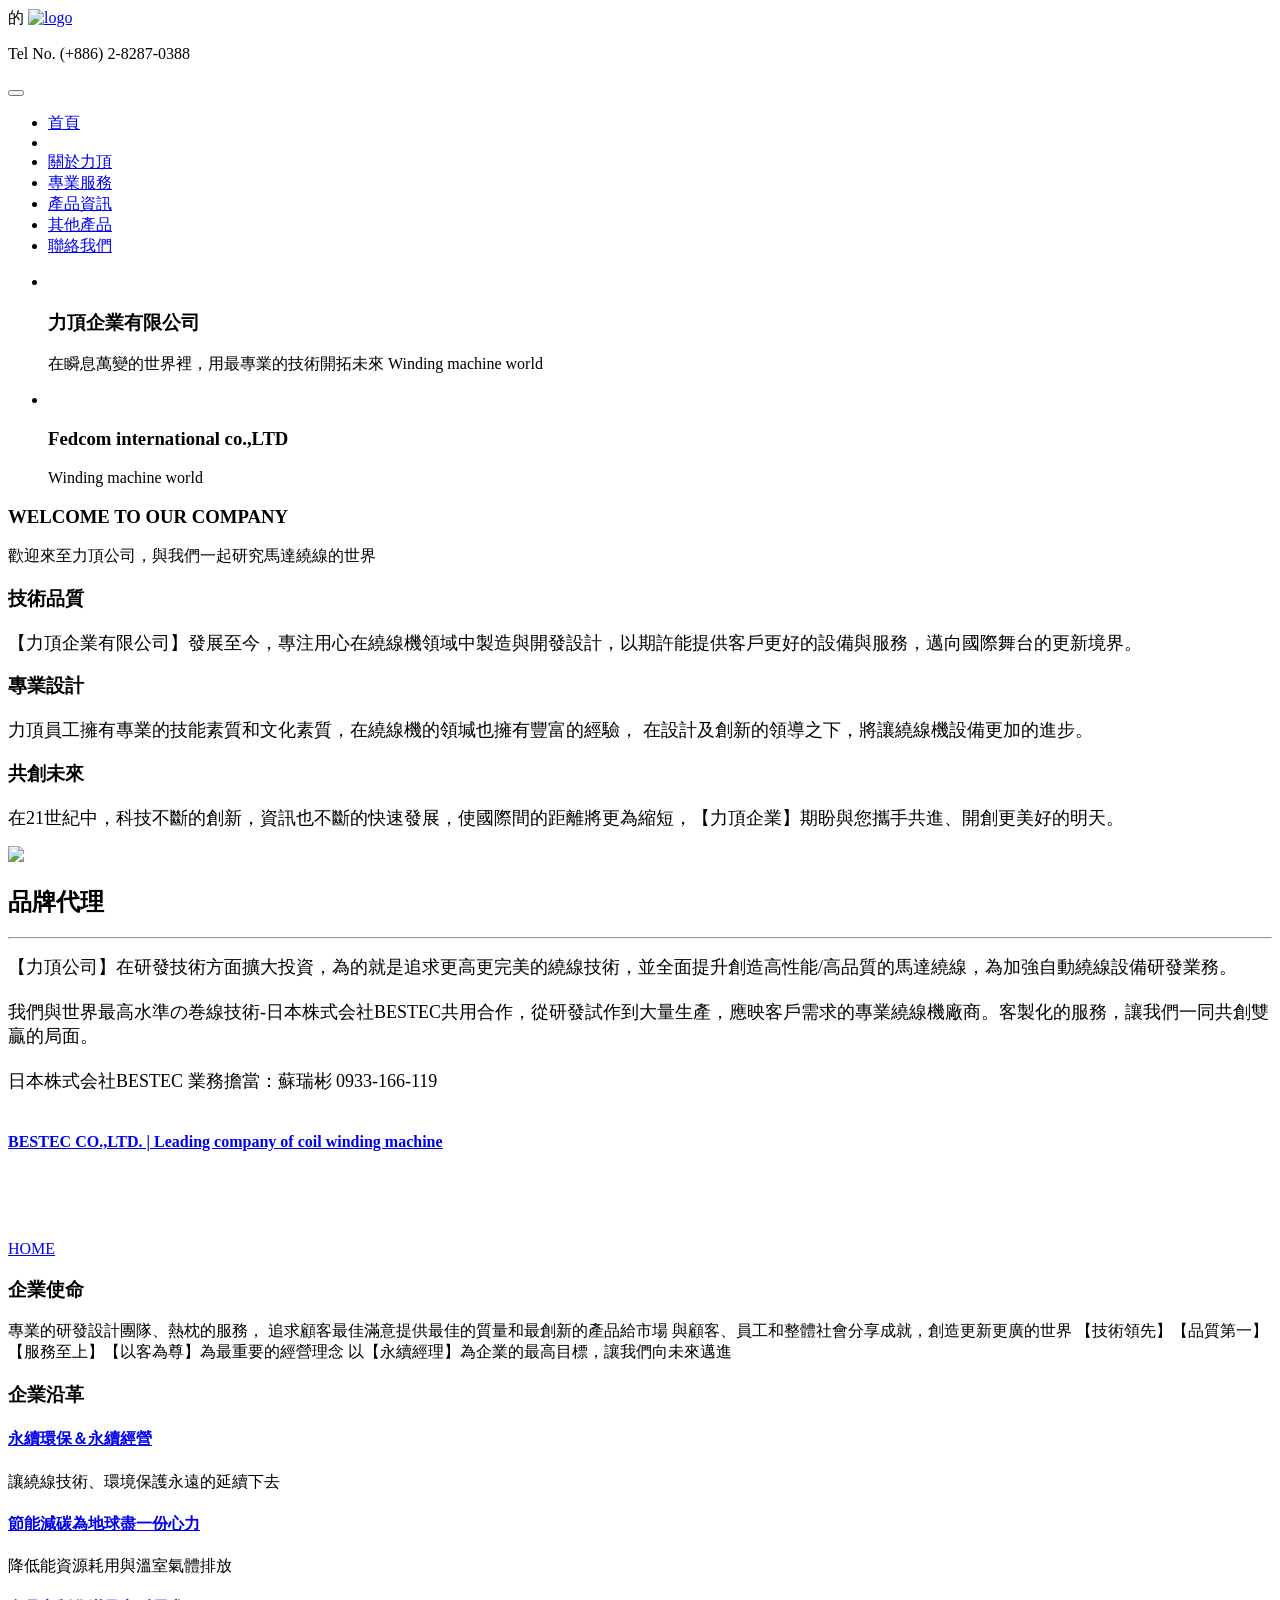
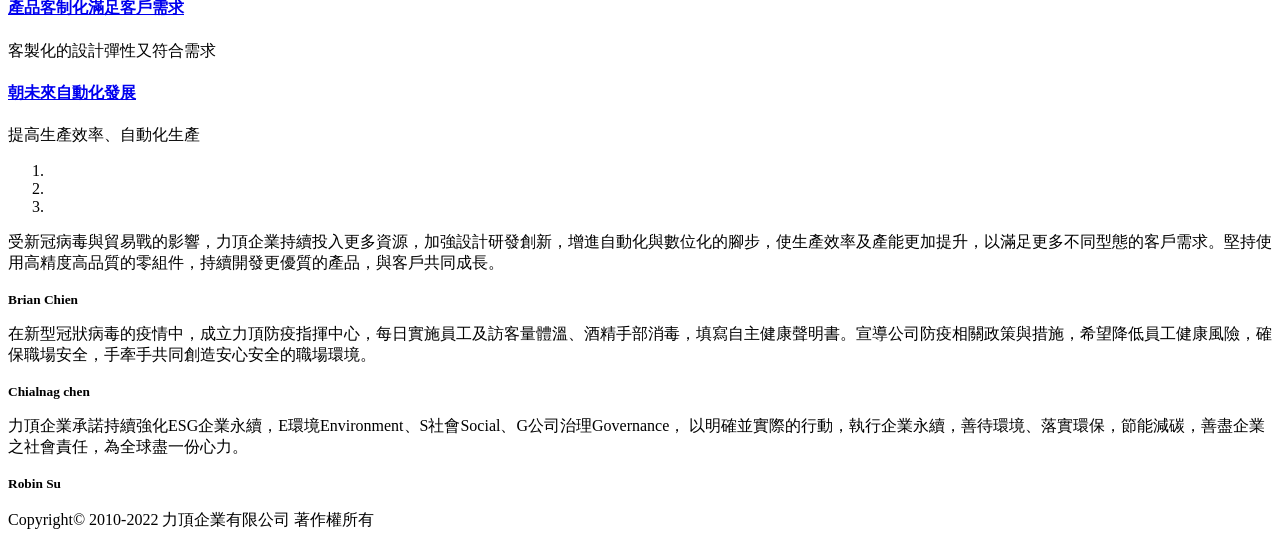
==== index.html @ 37a955df "Add files via upload" ====
<!DOCTYPE html>
<html lang="en">
<head>
<meta charset="utf-8">
<title>力頂企業有限公司</title>
<meta name="viewport" content="width=device-width, initial-scale=1.0" />
<meta name="description" content="" />
<meta name="author" content="http://webthemez.com" />
<!-- css -->
<link href="css/bootstrap.min.css" rel="stylesheet" />
<link href="css/fancybox/jquery.fancybox.css" rel="stylesheet">
<link href="css/jcarousel.css" rel="stylesheet" />
<link href="css/flexslider.css" rel="stylesheet" />
<link href="js/owl-carousel/owl.carousel.css" rel="stylesheet">
<link rel="stylesheet" href="et-line-font/style.css" />
<!--[if lte IE 7]><script src="lte-ie7.js"></script><![endif]-->
<link href="css/style.css" rel="stylesheet" />
 
<!-- HTML5 shim, for IE6-8 support of HTML5 elements -->
<!--[if lt IE 9]>
      <script src="http://html5shim.googlecode.com/svn/trunk/html5.js"></script>
    <![endif]-->

</head>
<body>
<div id="wrapper" class="home-page">
<div class="topbar">
  <div class="container">
    <div class="row">
      <div class="col-md-12">的
         <a class="navbar-brand pull-left" href="index.html"><img src="img/logo.png" alt="logo"/></a>
        <p class="pull-right"><i class="fa fa-phone"></i> Tel No. (+886) 2-8287-0388</p>
      </div>
    </div>
  </div>
</div>
	<!-- start header -->
	<header>
        <div class="navbar navbar-default navbar-static-top">
            <div class="container">
                <div class="navbar-header">
                    <button type="button" class="navbar-toggle" data-toggle="collapse" data-target=".navbar-collapse">
                        <span class="icon-bar"></span>
                        <span class="icon-bar"></span>
                        <span class="icon-bar"></span>
                    </button>
                  
                </div>
                <div class="navbar-collapse collapse ">
                    <ul class="nav navbar-nav">
                        <li class="active"><a href="index.html">首頁</a></li> 
						 <li class="dropdown">
						<li><a href="about.html">關於力頂</a></li>
						<li><a href="services.html">專業服務</a></li>
                        <li><a href="machine.html">產品資訊</a></li>
                        <li><a href="other.html">其他產品</a></li>
                        <li><a href="contact.html">聯絡我們</a></li>
						
                    </ul>
                </div>
            </div>
        </div>
	</header>
	<!-- end header -->
	<section id="banner">
	 
	<!-- Slider -->
        <div id="main-slider" class="flexslider">
            <ul class="slides">
              <li>
                <img src="img/slides/2.jpg" alt="" />
                <div class="flex-caption">
                    <h3><f>力頂企業有限公司</f></h3> 
					<p>在瞬息萬變的世界裡，用最專業的技術開拓未來  Winding machine world </p>
					 
                </div>
              </li>
              <li>
                <img src="img/slides/4.jpg" alt="" />
                <div class="flex-caption">
                    <h3>Fedcom international co.,LTD</h3> 
					<p>Winding machine world</p>
					 
                </div>
              </li>
            </ul>
        </div>
	<!-- end slider -->
 
	</section> 
	<section id="call-to-action-2">
		<div class="container">
			<div class="row">
				<div class="col-md-12 aligncenter">
					<h3>WELCOME TO OUR COMPANY</h3>
					<p>歡迎來至力頂公司，與我們一起研究馬達繞線的世界</p>
					
				</div> 
			</div>
		</div>
	</section>
	
	
	
	<section id="content">
	
	
	<div class="container">
	    	<div class="row"> </div>
			<div class="row">
		<div class="skill-home"> <div class="skill-home-solid clearfix"> 
		<div class="col-md-4 text-center"> 
		<div class="box-content"> 
		<span class="icons c1"><i class="icon-layers"></i></span> <div class="box-area">
		  <h3>技術品質</h3>
		  <p><font size="4">【力頂企業有限公司】發展至今，專注用心在繞線機領域中製造與開發設計，以期許能提供客戶更好的設備與服務，邁向國際舞台的更新境界。</font></p>
		</div></div>
		</div>
		<div class="col-md-4 text-center"> 
		<div class="box-content focus"> 
		<span class="icons c2"><i class="icon-gears"></i></span> <div class="box-area">
		  <h3>專業設計</h3>
		  <p><font size="4">力頂員工擁有專業的技能素質和文化素質，在繞線機的領堿也擁有豐富的經驗， 在設計及創新的領導之下，將讓繞線機設備更加的進步。</font></p>
		</div></div>
		</div>
		<div class="col-md-4 text-center">  
		<div class="box-content">
		<span class="icons c3"><i class="icon-shield"></i></span> <div class="box-area">
		  <h3>共創未來</h3>
		  <p><p><font size="4">在21世紀中，科技不斷的創新，資訊也不斷的快速發展，使國際間的距離將更為縮短，【力頂企業】期盼與您攜手共進、開創更美好的明天。</font></p>
		</div>
		</div> </div>
		</div></div>
		</div> 
	 

	</div>
	</section>
	<section class="section-padding gray-bg">
      <div class="container">
        <div class="row">
          <div class="col-lg-6 col-sm-6 text-center wow fadeInLeft animated" data-wow-animation-name="fadeInLeft">
			  <a href="http://bestec-web.co.jp/zh/product/product_coil/"><img src="img/server.png" border="0"></a>
          </div>
          <div class="col-lg-6 col-sm-6 wow fadeInRight animated" data-wow-animation-name="fadeInRight">
            <h2>品牌代理</h2>
            <hr>
            <p><font size="4"> 【力頂公司】在研發技術方面擴大投資，為的就是追求更高更完美的繞線技術，並全面提升創造高性能/高品質的馬達繞線，為加強自動繞線設備研發業務。
				<br><br>
				我們與世界最高水準の巻線技術-日本株式会社BESTEC共用合作，從研發試作到大量生產，應映客戶需求的專業繞線機廠商。客製化的服務，讓我們一同共創雙贏的局面。<br>
				<br>日本株式会社BESTEC  業務擔當：蘇瑞彬  0933-166-119</br></font>
			
			<br><h4><u><a href="http://bestec-web.co.jp/zh" class="link-primary">BESTEC CO.,LTD. | Leading company of coil winding machine</a></u></h4></br></p>
            <p>&nbsp;</p>
            <a href="index.html" class="lineBtn">
              HOME
            </a>
          </div>
        </div>
      </div>
    </section>
	
		<section class="about home-about">
				<div class="container">
						
						<div class="row">
							<div class="col-md-4">
								<!-- Heading and para -->
								<div class="block-heading-two">
								  <h3>企業使命</h3>
								</div>
								<p>專業的研發設計團隊、熱枕的服務， 追求顧客最佳滿意提供最佳的質量和最創新的產品給市場 與顧客、員工和整體社會分享成就，創造更新更廣的世界 【技術領先】【品質第一】【服務至上】【以客為尊】為最重要的經營理念 以【永續經理】為企業的最高目標，讓我們向未來邁進</p>
							</div>
							<div class="col-md-4">
								<div class="block-heading-two">
								  <h3><span>企業沿革</span></h3>
								</div>		
								<!-- Accordion starts -->
								<div class="panel-group" id="accordion-alt3">
								 <!-- Panel. Use "panel-XXX" class for different colors. Replace "XXX" with color. -->
								  <div class="panel">	
									<!-- Panel heading -->
									 <div class="panel-heading">
									   <h4 class="panel-title"> <a data-toggle="collapse" data-parent="#accordion-alt3" href="#collapseOne-alt3"> <em class="fa fa-angle-right"></em> 永續環保＆永續經營</a> </h4>
									 </div>
									 <div id="collapseOne-alt3" class="panel-collapse collapse">
										<!-- Panel body -->
										<div class="panel-body">讓繞線技術、環境保護永遠的延續下去</div>
									 </div>
								  </div>
								  <div class="panel">
									 <div class="panel-heading">
									   <h4 class="panel-title"> <a data-toggle="collapse" data-parent="#accordion-alt3" href="#collapseTwo-alt3"> <em class="fa fa-angle-right"></em> 節能減碳為地球盡一份心力</a> </h4>
									 </div>
									 <div id="collapseTwo-alt3" class="panel-collapse collapse">
										<div class="panel-body"> 降低能資源耗用與溫室氣體排放</div>
									 </div>
								  </div>
								  <div class="panel">
									 <div class="panel-heading">
									   <h4 class="panel-title"> <a data-toggle="collapse" data-parent="#accordion-alt3" href="#collapseThree-alt3"> <em class="fa fa-angle-right"></em> 產品客制化滿足客戶需求</a> </h4>
									 </div>
									 <div id="collapseThree-alt3" class="panel-collapse collapse">
										<div class="panel-body">
										  客製化的設計彈性又符合需求
										</div>
									 </div>
								  </div>
								  <div class="panel">
									 <div class="panel-heading">
									   <h4 class="panel-title"> <a data-toggle="collapse" data-parent="#accordion-alt3" href="#collapseFour-alt3"> <em class="fa fa-angle-right"></em> 朝未來自動化發展</a> </h4>
									 </div>
									 <div id="collapseFour-alt3" class="panel-collapse collapse">
										<div class="panel-body">提高生產效率、自動化生產</div>
									 </div>
								  </div>
								</div>
								<!-- Accordion ends -->
								
							</div>
							
							<div class="col-md-4">
								<div class="info-box">
								  <div class="carousel slide" data-ride="carousel" id="quote-carousel">
      
<!-- Bottom Carousel Indicators -->
<ol class="carousel-indicators">
  <li data-target="#quote-carousel" data-slide-to="0" class="active"></li>
  <li data-target="#quote-carousel" data-slide-to="1"></li>
  <li data-target="#quote-carousel" data-slide-to="2"></li>
</ol>
        
<!-- Carousel Slides / Quotes -->
<div class="carousel-inner">

<!-- Quote 1 -->
<div class="item active">
  <div class="row">
    <div class="col-sm-12">
      <p>受新冠病毒與貿易戰的影響，力頂企業持續投入更多資源，加強設計研發創新，增進自動化與數位化的腳步，使生產效率及產能更加提升，以滿足更多不同型態的客戶需求。堅持使用高精度高品質的零組件，持續開發更優質的產品，與客戶共同成長。</p>
      <small><strong>Brian Chien</strong></small>
    </div>
  </div>
</div>

<!-- Quote 2 -->
<div class="item">
  <div class="row">
    <div class="col-sm-12">
      <p>在新型冠狀病毒的疫情中，成立力頂防疫指揮中心，每日實施員工及訪客量體溫、酒精手部消毒，填寫自主健康聲明書。宣導公司防疫相關政策與措施，希望降低員工健康風險，確保職場安全，手牽手共同創造安心安全的職場環境。</p>
      <small><strong>Chialnag chen </strong></small></div>
  </div>
</div>

<!-- Quote 3 -->
<div class="item">
  <div class="row">
    <div class="col-sm-12">
      <p>力頂企業承諾持續強化ESG企業永續，E環境Environment、S社會Social、G公司治理Governance，
以明確並實際的行動，執行企業永續，善待環境、落實環保，節能減碳，善盡企業之社會責任，為全球盡一份心力。
</p>
      <small><strong>Robin Su</strong></small>
    </div>
  </div>
</div>
  
</div>
        

      </div>    
								</div>
							</div>
							
						</div>
						
						 						
						 
						<br>
					 
					  </div>
						
					</section>
					
					
	<section class="section-padding">
		<div class="container"> 
			<div class="row">
<div class="col-md-6 col-sm-6">
			<div class="about-image"> </div>
				</div>Copyright© 2010-2022 力頂企業有限公司 著作權所有
			</div>
		</div>
	</section>	  
	


	
</div>
<a href="#" class="scrollup"><i class="fa fa-angle-up active"></i></a>
<!-- javascript
    ================================================== -->
<!-- Placed at the end of the document so the pages load faster -->
<script src="js/jquery.js"></script>
<script src="js/jquery.easing.1.3.js"></script>
<script src="js/bootstrap.min.js"></script>
<script src="js/jquery.fancybox.pack.js"></script>
<script src="js/jquery.fancybox-media.js"></script>  
<script src="js/jquery.flexslider.js"></script>
<script src="js/animate.js"></script>
<!-- Vendor Scripts -->
<script src="js/modernizr.custom.js"></script>
<script src="js/jquery.isotope.min.js"></script>
<script src="js/jquery.magnific-popup.min.js"></script>
<script src="js/animate.js"></script>
<script src="js/custom.js"></script>
<script src="js/owl-carousel/owl.carousel.js"></script>
<script>
$(document).ready(function() {
  //carousel options
  $('#quote-carousel').carousel({
    pause: true, interval: 10000,
  });
});
</script>
</body>
</html>
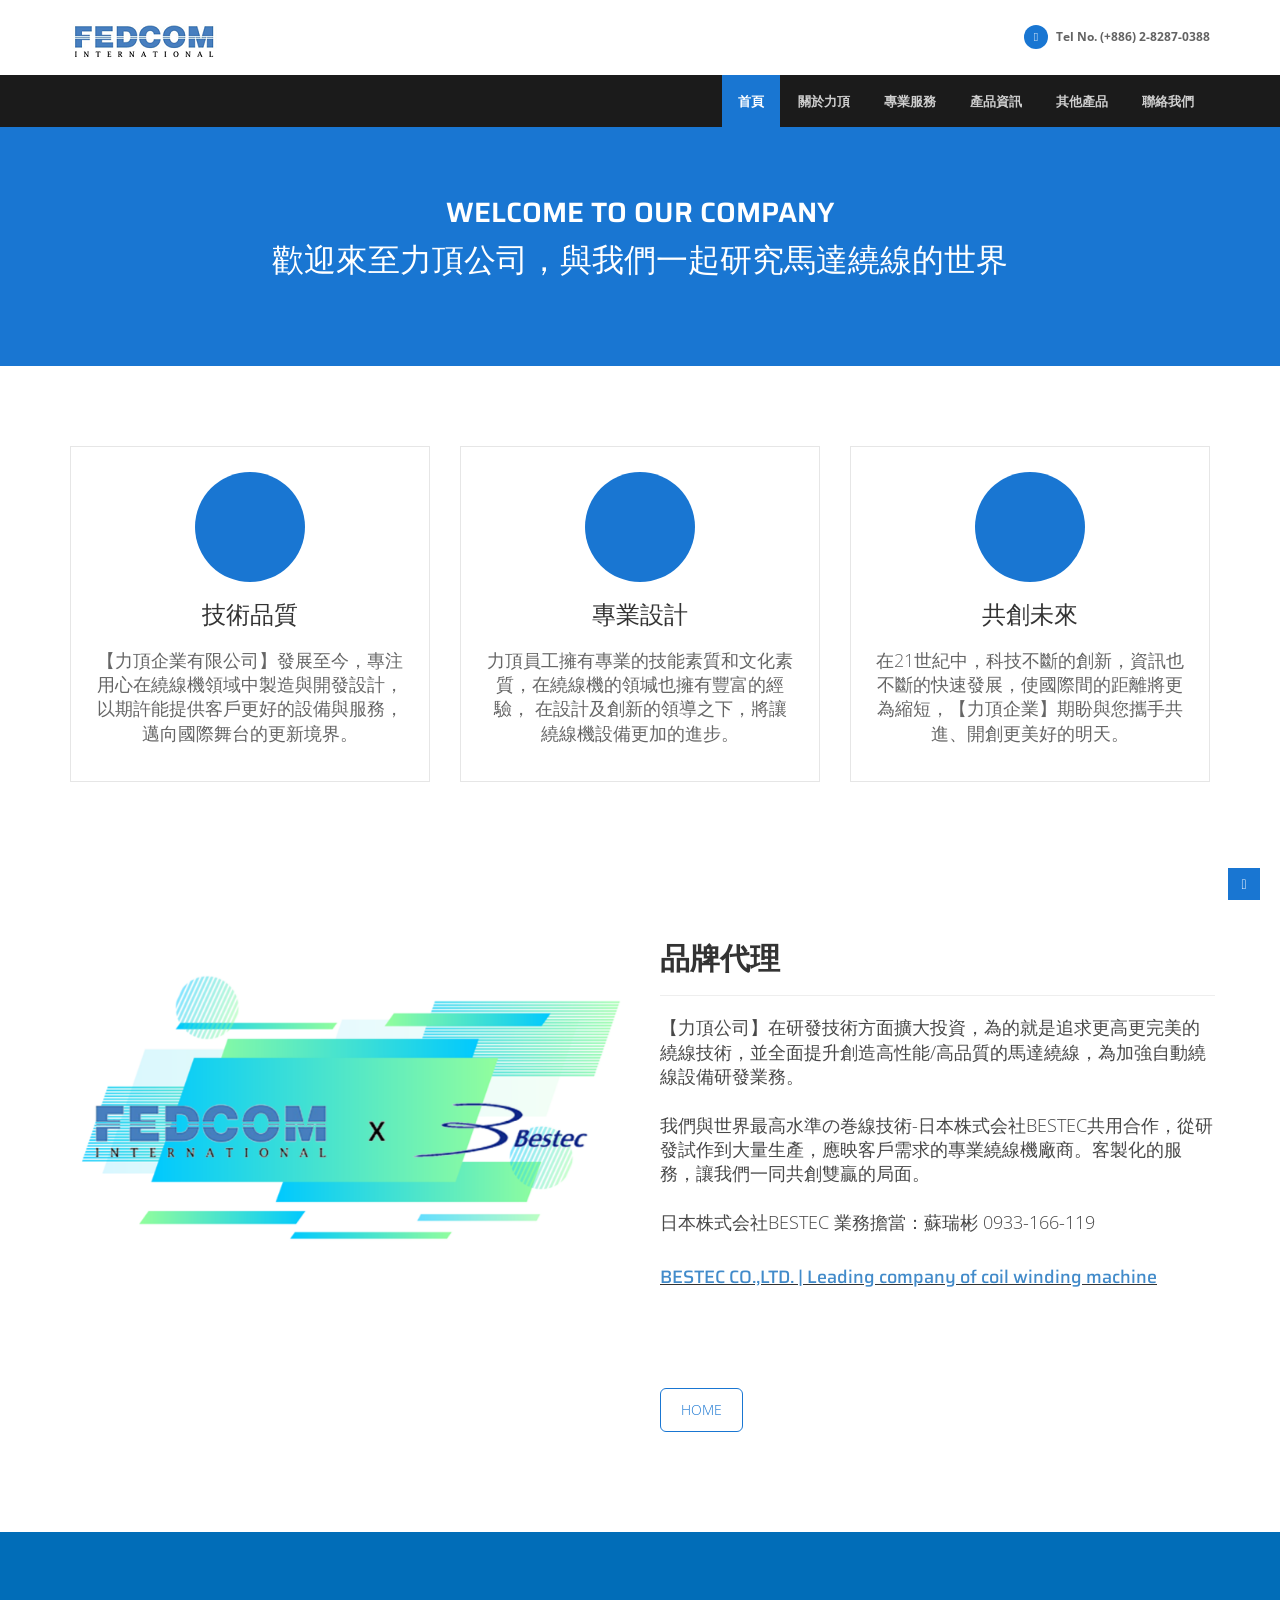
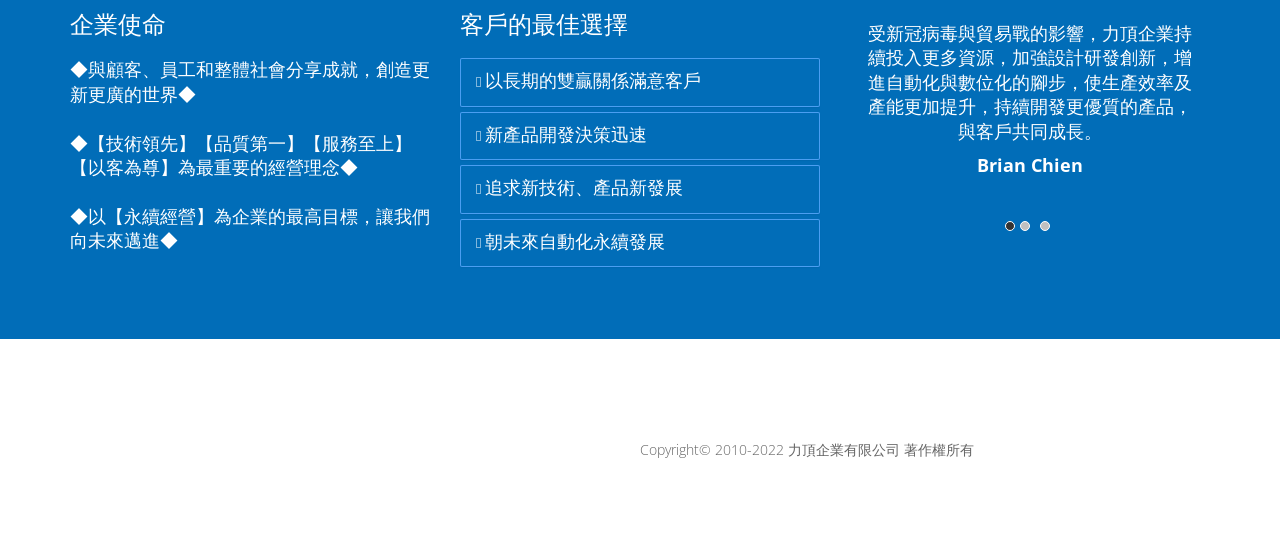
==== commit cf0840b5: "Add files via upload" ====
--- a/index.html
+++ b/index.html
@@ -71,15 +71,11 @@
                 <img src="img/slides/2.jpg" alt="" />
                 <div class="flex-caption">
                     <h3><f>力頂企業有限公司</f></h3> 
-					<p>在瞬息萬變的世界裡，用最專業的技術開拓未來  Winding machine world </p>
+					<p><font size="4">在瞬息萬變的世界裡，用最專業的技術開拓未來  Winding machine world</font> </p>
 					 
                 </div>
               </li>
-              <li>
-                <img src="img/slides/4.jpg" alt="" />
-                <div class="flex-caption">
-                    <h3>Fedcom international co.,LTD</h3> 
-					<p>Winding machine world</p>
+
 					 
                 </div>
               </li>
@@ -93,7 +89,7 @@
 			<div class="row">
 				<div class="col-md-12 aligncenter">
 					<h3>WELCOME TO OUR COMPANY</h3>
-					<p>歡迎來至力頂公司，與我們一起研究馬達繞線的世界</p>
+					<p><font size="6">歡迎來至力頂公司，與我們一起研究馬達繞線的世界</font ></p>
 					
 				</div> 
 			</div>
@@ -169,11 +165,14 @@
 								<div class="block-heading-two">
 								  <h3>企業使命</h3>
 								</div>
-								<p>專業的研發設計團隊、熱枕的服務， 追求顧客最佳滿意提供最佳的質量和最創新的產品給市場 與顧客、員工和整體社會分享成就，創造更新更廣的世界 【技術領先】【品質第一】【服務至上】【以客為尊】為最重要的經營理念 以【永續經理】為企業的最高目標，讓我們向未來邁進</p>
+								<p><font size="4">
+								◆與顧客、員工和整體社會分享成就，創造更新更廣的世界◆</BR> 
+								<BR>◆【技術領先】【品質第一】【服務至上】【以客為尊】為最重要的經營理念◆ </BR>
+								<BR>◆以【永續經營】為企業的最高目標，讓我們向未來邁進◆</BR></font> </p>
 							</div>
 							<div class="col-md-4">
 								<div class="block-heading-two">
-								  <h3><span>企業沿革</span></h3>
+								  <h3><span>客戶的最佳選擇</span></h3>
 								</div>		
 								<!-- Accordion starts -->
 								<div class="panel-group" id="accordion-alt3">
@@ -181,38 +180,27 @@
 								  <div class="panel">	
 									<!-- Panel heading -->
 									 <div class="panel-heading">
-									   <h4 class="panel-title"> <a data-toggle="collapse" data-parent="#accordion-alt3" href="#collapseOne-alt3"> <em class="fa fa-angle-right"></em> 永續環保＆永續經營</a> </h4>
+									   <h4 class="panel-title"> <a data-toggle="collapse" data-parent="#accordion-alt3" href="#collapseOne-alt3"> <em class="fa fa-angle-right"></em> <font size="4">以長期的雙贏關係滿意客戶</font></a> </h4>
 									 </div>
-									 <div id="collapseOne-alt3" class="panel-collapse collapse">
-										<!-- Panel body -->
-										<div class="panel-body">讓繞線技術、環境保護永遠的延續下去</div>
-									 </div>
+									
 								  </div>
 								  <div class="panel">
 									 <div class="panel-heading">
-									   <h4 class="panel-title"> <a data-toggle="collapse" data-parent="#accordion-alt3" href="#collapseTwo-alt3"> <em class="fa fa-angle-right"></em> 節能減碳為地球盡一份心力</a> </h4>
+									   <h4 class="panel-title"> <a data-toggle="collapse" data-parent="#accordion-alt3" href="#collapseTwo-alt3"> <em class="fa fa-angle-right"></em> <font size="4">新產品開發決策迅速</font></a> </h4>
 									 </div>
-									 <div id="collapseTwo-alt3" class="panel-collapse collapse">
-										<div class="panel-body"> 降低能資源耗用與溫室氣體排放</div>
-									 </div>
+									
 								  </div>
 								  <div class="panel">
 									 <div class="panel-heading">
-									   <h4 class="panel-title"> <a data-toggle="collapse" data-parent="#accordion-alt3" href="#collapseThree-alt3"> <em class="fa fa-angle-right"></em> 產品客制化滿足客戶需求</a> </h4>
+									   <h4 class="panel-title"> <a data-toggle="collapse" data-parent="#accordion-alt3" href="#collapseThree-alt3"> <em class="fa fa-angle-right"></em> <font size="4">追求新技術、產品新發展</font></a> </h4>
 									 </div>
-									 <div id="collapseThree-alt3" class="panel-collapse collapse">
-										<div class="panel-body">
-										  客製化的設計彈性又符合需求
-										</div>
-									 </div>
+									
 								  </div>
 								  <div class="panel">
 									 <div class="panel-heading">
-									   <h4 class="panel-title"> <a data-toggle="collapse" data-parent="#accordion-alt3" href="#collapseFour-alt3"> <em class="fa fa-angle-right"></em> 朝未來自動化發展</a> </h4>
+									   <h4 class="panel-title"> <a data-toggle="collapse" data-parent="#accordion-alt3" href="#collapseFour-alt3"> <em class="fa fa-angle-right"></em> <font size="4">朝未來自動化永續發展</font></a> </h4>
 									 </div>
-									 <div id="collapseFour-alt3" class="panel-collapse collapse">
-										<div class="panel-body">提高生產效率、自動化生產</div>
-									 </div>
+									
 								  </div>
 								</div>
 								<!-- Accordion ends -->
@@ -237,8 +225,8 @@
 <div class="item active">
   <div class="row">
     <div class="col-sm-12">
-      <p>受新冠病毒與貿易戰的影響，力頂企業持續投入更多資源，加強設計研發創新，增進自動化與數位化的腳步，使生產效率及產能更加提升，以滿足更多不同型態的客戶需求。堅持使用高精度高品質的零組件，持續開發更優質的產品，與客戶共同成長。</p>
-      <small><strong>Brian Chien</strong></small>
+      <p><font size="4">受新冠病毒與貿易戰的影響，力頂企業持續投入更多資源，加強設計研發創新，增進自動化與數位化的腳步，使生產效率及產能更加提升，持續開發更優質的產品，與客戶共同成長。</font ></p>
+      <small><strong><font size="4">Brian Chien</font></strong></small>
     </div>
   </div>
 </div>
@@ -247,8 +235,9 @@
 <div class="item">
   <div class="row">
     <div class="col-sm-12">
-      <p>在新型冠狀病毒的疫情中，成立力頂防疫指揮中心，每日實施員工及訪客量體溫、酒精手部消毒，填寫自主健康聲明書。宣導公司防疫相關政策與措施，希望降低員工健康風險，確保職場安全，手牽手共同創造安心安全的職場環境。</p>
-      <small><strong>Chialnag chen </strong></small></div>
+      <p></font ><font size="4">全球暖化及氣候變遷已深深影響你我，力頂加強節能減碳措施，盡力推動環境保護。
+將並將企業社會責任納入公司治理之一環，以此作為永續經營之磐石。</font></p>
+      <small><strong><font size="4">Chialing chen</font > </strong></small></div>
   </div>
 </div>
 
@@ -256,10 +245,10 @@
 <div class="item">
   <div class="row">
     <div class="col-sm-12">
-      <p>力頂企業承諾持續強化ESG企業永續，E環境Environment、S社會Social、G公司治理Governance，
-以明確並實際的行動，執行企業永續，善待環境、落實環保，節能減碳，善盡企業之社會責任，為全球盡一份心力。
+      <p></font ><font size="4">力頂企業承諾持續強化ESG企業永續，E環境Environment、S社會Social、G公司治理Governance，
+以明確並實際的行動，執行企業永續，善待環境、落實環保，節能減碳，善盡企業之社會責任，為全球盡一份心力。</font >
 </p>
-      <small><strong>Robin Su</strong></small>
+      <small><strong><font size="4">Robin Su</font ></strong></small>
     </div>
   </div>
 </div>
--- a/css/style.css
+++ b/css/style.css
@@ -0,0 +1,1729 @@
+/*
+Author URI: http://webthemez.com/
+Note: Licence under Creative Commons Attribution 3.0  
+-------------------------------------------------------*/
+ 
+@import url('font-awesome.css');  
+@import url('animate.css');
+@import url('https://fonts.googleapis.com/css?family=Open+Sans|Saira:300,400,500,700');
+body {
+	font-family: 'Open Sans', sans-serif;
+	font-size: 14px;
+	font-weight:300;
+	line-height:1.6em;
+	color:#656565;
+}
+
+a:active {
+	outline:0;
+}
+
+.clear {
+	clear:both;
+}
+
+h1,h2{ 
+	font-weight:700;
+	line-height:1.1em;
+	color:#333;
+	margin-bottom: 20px; 
+	font-family: 'Saira', sans-serif;
+}
+h3, h4, h5, h6 { 
+	line-height:1.1em;
+	color:#333;
+	margin-bottom: 20px; 
+	font-family: 'Saira', sans-serif;
+}
+input, button, select, textarea { 
+    border-radius: 0px !important;
+}
+#wrapper{
+	width:100%;
+	margin:0;	
+	padding:0;
+}
+.gray-bg {
+    background: #f1f1f1;
+    padding: 100px 0 60px;
+}
+.section-padding {
+    padding: 100px 0 60px;
+}
+.widget {
+    color: #858585;
+}
+.row,.row-fluid {
+	margin-bottom:30px;
+}
+
+.row .row,.row-fluid .row-fluid{
+	margin-bottom:30px;
+}
+
+.row.nomargin,.row-fluid.nomargin {
+	margin-bottom:0;
+}
+.about-image img {
+    width: 100%;
+}
+img.img-polaroid {
+	margin:0 0 20px 0;
+}
+.img-box {
+	max-width:100%;
+}
+.navbar-default .navbar-toggle {
+    border-color: #ddd;
+    margin-top: 10px;
+}
+/*  Header
+==================================== */
+.topbar{
+	background-color: #fff;
+	padding:10px 0;
+	color:#fff;
+	min-height: 75px;
+}
+.topbar .container .row {
+    margin: 0;
+	padding:0;
+}
+.topbar .container .row .col-md-12 { 
+	padding:0;
+}
+.topbar p{
+	margin: 16px 0 0 0;
+	display:inline-block;
+	font-size: 12px;
+	color: #636363;
+	font-weight: bold;
+}
+.topbar p > i{
+	background: #1976d2;
+	color: #fff;
+	width: 24px;
+	border-radius: 50%;
+	height: 24px;
+	position: relative;
+	top: -1px;
+	padding: 6px 0 0;
+	text-align: center;
+	float: left;
+	margin-right: 8px;
+}
+.topbar p:last-child{
+	text-align:right;
+} 
+header .navbar {
+    margin-bottom: 0;
+}
+
+.navbar-default {
+    border: none;
+}
+
+.navbar-brand {
+    color: #222;
+    text-transform: uppercase;
+    font-size: 24px;
+    font-weight: 700;
+    line-height: 1em;
+    letter-spacing: -1px;
+    margin-top: 10px;
+    padding: 0;
+}
+.navbar-default .navbar-brand{
+color: #1891EC;
+}
+
+header .navbar-collapse  ul.navbar-nav {
+    float: right;
+    margin-right: 0;
+}
+header .navbar {min-height: 70px;padding: 18px 0;background: #fff;}
+.home-page header .navbar-default{
+    background: #1b1b1b;
+    /* position: absolute; */
+    width: 100%;
+}
+
+header .nav li a:hover,
+header .nav li a:focus,
+header .nav li.active a,
+header .nav li.active a:hover,
+header .nav li a.dropdown-toggle:hover,
+header .nav li a.dropdown-toggle:focus,
+header .nav li.active ul.dropdown-menu li a:hover,
+header .nav li.active ul.dropdown-menu li.active a{
+    -webkit-transition: all .3s ease;
+    -moz-transition: all .3s ease;
+    -ms-transition: all .3s ease;
+    -o-transition: all .3s ease;
+    transition: all .3s ease;
+}
+
+
+header .navbar-default .navbar-nav > .open > a,
+header .navbar-default .navbar-nav > .open > a:hover,
+header .navbar-default .navbar-nav > .open > a:focus {
+    -webkit-transition: all .3s ease;
+    -moz-transition: all .3s ease;
+    -ms-transition: all .3s ease;
+    -o-transition: all .3s ease;
+    transition: all .3s ease;
+}
+
+
+header .navbar {
+    min-height: 50px;
+    padding: 0;
+    background: #1b1b1b;
+}
+
+header .navbar-nav > li  {
+    padding-bottom: 12px;
+    padding-top: 12px;
+    padding: 0 !important;
+}
+
+header  .navbar-nav > li > a {
+    /* padding-bottom: 6px; */
+    /* padding-top: 5px; */
+    margin-left: 2px;
+    /* line-height: 30px; */
+    font-weight: 700;
+    -webkit-transition: all .3s ease;
+    -moz-transition: all .3s ease;
+    -ms-transition: all .3s ease;
+    -o-transition: all .3s ease;
+    transition: all .3s ease;
+}
+
+
+.dropdown-menu li a:hover {
+    color: #fff !important;
+    background: #6f6f6f !important;
+}
+
+header .nav .caret {
+    border-bottom-color: #a51451;
+    border-top-color: #1976d2;
+}
+.navbar-default .navbar-nav > .active > a,
+.navbar-default .navbar-nav > .active > a:hover,
+.navbar-default .navbar-nav > .active > a:focus {
+  background-color: #fff;
+}
+.navbar-default .navbar-nav > .open > a,
+.navbar-default .navbar-nav > .open > a:hover,
+.navbar-default .navbar-nav > .open > a:focus {
+  background-color:  #fff;
+}	
+	
+
+.dropdown-menu  {
+    box-shadow: none;
+    border-radius: 0;
+	border: none;
+}
+
+.dropdown-menu li:last-child  {
+	padding-bottom: 0 !important;
+	margin-bottom: 0;
+}
+
+header .nav li .dropdown-menu  {
+   padding: 0;
+}
+
+header .nav li .dropdown-menu li a {
+   line-height: 28px;
+   padding: 3px 12px;
+}
+
+/* --- menu --- */
+.flex-caption p {
+    line-height: 22px;
+    font-weight: 300;
+    color: #221d2e;
+}
+header .navigation {
+	float:right;
+}
+
+header ul.nav li {
+	border:none;
+	margin:0;
+}
+
+header ul.nav li a {
+	font-size: 13px;
+	border:none;
+	font-weight: 600;
+	text-transform:uppercase;
+}
+
+header ul.nav li ul li a {	
+	font-size:12px;
+	border:none;
+	font-weight:300;
+	text-transform:uppercase;
+}
+
+
+.navbar .nav > li > a {
+  color: rgba(255, 255, 255, 0.79);
+  text-shadow: none;
+  border: 1px solid rgba(255, 255, 255, 0) !important;
+}
+
+.navbar .nav a:hover {
+	background:none;
+	color: #1976d2;
+}
+
+.navbar .nav > .active > a,.navbar .nav > .active > a:hover {
+	background:none;
+	font-weight:700;
+}
+
+.navbar .nav > .active > a:active,.navbar .nav > .active > a:focus {
+	background:none;
+	outline:0;
+	font-weight:700;
+}
+
+.navbar .nav li .dropdown-menu {
+	z-index:2000;
+}
+
+header ul.nav li ul {
+	margin-top:1px;
+}
+header ul.nav li ul li ul {
+	margin:1px 0 0 1px;
+}
+.dropdown-menu .dropdown i {
+	position:absolute;
+	right:0;
+	margin-top:3px;
+	padding-left:20px;
+}
+
+.navbar .nav > li > .dropdown-menu:before {
+  display: inline-block;
+  border-right: none;
+  border-bottom: none;
+  border-left: none;
+  border-bottom-color: none;
+  content:none;
+}
+.navbar-default .navbar-nav>.active>a, .navbar-default .navbar-nav>.active>a:hover, .navbar-default .navbar-nav>.active>a:focus {color: #FFFFFF;background: #1976D2;border-radius: 0;}
+.navbar-default .navbar-nav>li>a:hover, .navbar-default .navbar-nav>li>a:focus {
+  color: #ffffff;
+  background-color: transparent;
+}
+
+ul.nav li.dropdown a {
+	z-index:1000;
+	display:block;
+}
+
+ select.selectmenu {
+	display:none;
+}
+.pageTitle{
+color: #fff;
+margin: 30px 0 3px;
+display: inline-block;
+}
+.panel-body{color: #FFF;background: #016db8;}	
+.home-about h3{
+	color:#fff;
+}
+.lineBtn{background: transparent !important;color: #1976d2;border: 1px solid #1976d2;padding: 10px 20px;border-radius: 6px;margin: 15px 0 10px;display: inline-block;text-decoration: none !important;font-size: 14px;}
+.lineBtn:hover{
+	
+background: #1976d2 !important;
+	
+border: 1px solid #1976d2;
+	
+color: #fff;
+}
+#banner{
+	width: 100%;
+	background:#000;
+	position:relative;
+	margin:0;
+	padding:0;
+}
+
+
+/* carousel */
+#quote-carousel {
+  padding: 0 10px 30px 10px;
+  margin-top: 30px;
+  text-align:center;
+}
+/* indicator position */
+#quote-carousel .carousel-indicators {
+  right: 50%;
+  top: auto;
+  bottom: -10px;
+  margin-right: -19px;
+}
+/* indicator color */
+#quote-carousel .carousel-indicators li {
+  background: #c0c0c0;
+}
+/* active indicator */
+#quote-carousel .carousel-indicators .active {
+  background: #333333;
+  height:10px;
+  width:10px;
+  margin-bottom:1px;
+}
+/* typography */
+h1 {
+  text-align:center;
+  margin-bottom:-20px !important;
+}
+p {
+  /* font-style:italic; */
+}
+.help-block {
+    display: block;
+    margin-top: 5px;
+    margin-bottom: 10px;
+    color: red;
+    background: #ffcdcd;
+    border-radius: 5px;
+    line-height: 29px;
+    font-size: 12px;
+}
+/*  Sliders
+==================================== */
+/* --- flexslider --- */
+#main-slider:before {content: '';width: 100%;height: 100%;background: rgba(43, 150, 204, 0.05);z-index: 1;position: absolute;}
+.flex-direction-nav a{
+display:none;
+}
+.flexslider {
+	padding:0;
+	background: #1976d2;
+	position: relative;
+	zoom: 1;
+}
+.flex-direction-nav .flex-prev{
+left:0px; 
+}
+.flex-direction-nav .flex-next{ 
+right:0px;
+}
+.flex-caption {zoom: 1;bottom: 110px;background-color: transparent;color: #fff;padding: 2px 25px 0px 30px;position: absolute;left: 0;text-align: left;margin: 0 auto;display: inline-block;width: 78%;right: -7% !important;border-radius: 15px 15px 0 0;}
+.flex-caption h3 {color: #21101d;letter-spacing: 0px;margin-bottom: 10px;text-transform: capitalize;font-size: 50px;font-weight: bold;}
+.flex-caption p {margin: 12px 0 18px;font-size: 20px;font-weight: 700;}
+.skill-home{
+margin-bottom:50px;
+}
+.c1{
+border: #ed5441 1px solid;
+background:#ed5441;
+}
+.c2{
+border: #24c4db 1px solid;
+background:#24c4db;
+}
+.c3{
+border: #1891EC 1px solid;
+background:#1891EC;
+}
+.c4{
+border: #609cec 1px solid;
+background:#609cec;
+}
+.box-content{background: #ffffff;padding: 25px;border: 1px solid #e6e6e6;}
+.box-content.focus{/* background: #1976D2; *//* color: #fff; */}
+.box-content.focus h3{/* color: #fff; */}
+.skill-home .icons {color: #ffffff;font-size: 38px;text-align: center;-ms-border-radius: 50%;-moz-border-radius: 50%;-webkit-border-radius: 50%;display: inline-table;border-radius: 50%;background: #1976d2;width: 110px;height: 110px;padding-top: 38px;border: none;font-weight: bolder;}
+.skill-home h2 {
+padding-top: 20px;
+font-size: 36px;
+font-weight: 700;
+} 
+.testimonial-solid {
+padding: 50px 0 60px 0;
+margin: 0 0 0 0;
+background: #FFFFFF;
+text-align: center;
+}
+.testi-icon-area {
+text-align: center;
+position: absolute;
+top: -84px;
+margin: 0 auto; 
+width: 100%;
+}
+.testi-icon-area .quote {
+padding: 15px 0 0 0;
+margin: 0 0 0 0;
+background: #ffffff;
+text-align: center;
+color: #1891EC;
+display: inline-table;
+width: 70px;
+height: 70px;
+-ms-border-radius: 50%;
+-moz-border-radius: 50%;
+-webkit-border-radius: 50%;
+border-radius: 50%;
+font-size: 42px; 
+border: 1px solid #1891EC;
+display: none;
+}
+
+.testi-icon-area .carousel-inner { 
+margin: 20px 0;
+}
+.carousel-indicators {
+bottom: -30px;
+}
+.text-center img {margin: 20px 0;width: 100%;}
+.aboutUs{
+padding:40px 0;
+background: #F2F2F2;
+}
+img.img-center {
+margin: 0 auto;
+display: block;
+max-width: 100%;
+}
+.home-about{
+	padding: 60px 0 0px;
+	background: #016db8;
+	color: #fff !important;
+}
+.home-about hr{
+	padding:0;
+	margin:0;
+}
+.home-about .info-box{
+	
+}
+/* Testimonial
+----------------------------------*/
+.testimonial-area {
+padding: 0 0 0 0;
+margin:0;
+background: url(../img/low-poly01.jpg) fixed center center;
+background-size: cover;
+-webkit-background-size: cover;
+-moz-background-size: cover;
+-ms-background-size: cover;
+}
+.testimonial-solid p {
+color: #000000;
+font-size: 16px;
+line-height: 30px;
+font-style: italic;
+} 
+section.hero-text {
+	background: #F4783B;
+	padding:50px 0 50px 0;
+	color: #fff;
+}
+section.hero-text h1{ 
+	color: #fff;
+}
+
+/* Clients
+------------------------------------ */
+#clients {
+  padding: 60px 0;
+  }
+  #clients .client .img {
+    height: 76px;
+    width: 138px;
+    cursor: pointer;
+    -webkit-transition: box-shadow .1s linear;
+    -moz-transition: box-shadow .1s linear;
+    transition: box-shadow .1s linear; }
+    #clients .client .img:hover {
+      cursor: pointer;
+      /*box-shadow: 0px 0px 2px 0px rgb(155, 155, 155);*/
+      border-radius: 8px; }
+  #clients .client .client1 {
+    background: url("../img/client1.png") 0 -75px; }
+    #clients .client .client1:hover {
+      background-position: 1px 0px; }
+  #clients .client .client2 {
+    background: url("../img/client2.png") 0 -75px; }
+    #clients .client .client2:hover {
+      background-position: -1px 0px; }
+  #clients .client .client3 {
+    background: url("../img/client3.png") 0 -76px; }
+    #clients .client .client3:hover {
+      background-position: 0px 0px; }
+
+
+/* Content
+==================================== */
+
+#content {
+	position:relative;
+	background:#fff;
+	padding:50px 0 0px 0;
+}
+ 
+.cta-text {
+	text-align: center;
+	margin-top:10px;
+}
+
+
+.big-cta .cta {
+	margin-top:10px;
+}
+ 
+.box {
+	width: 100%;
+}
+.box-gray  {
+	background: #f8f8f8;
+	padding: 20px 20px 30px;
+}
+.box-gray  h4,.box-gray  i {
+	margin-bottom: 20px;
+}
+.box-bottom {
+	padding: 20px 0;
+	text-align: center;
+}
+.box-bottom a {
+	color: #fff;
+	font-weight: 700;
+}
+.box-bottom a:hover {
+	color: #eee;
+	text-decoration: none;
+}
+
+
+/* Bottom
+==================================== */
+
+#bottom {
+	background:#fcfcfc;
+	padding:50px 0 0;
+
+}
+/* twitter */
+#twitter-wrapper {
+    text-align: center;
+    width: 70%;
+    margin: 0 auto;
+}
+#twitter em {
+    font-style: normal;
+    font-size: 13px;
+}
+
+#twitter em.twitterTime a {
+	font-weight:600;
+}
+
+#twitter ul {
+    padding: 0;
+	list-style:none;
+}
+#twitter ul li {
+    font-size: 20px;
+    line-height: 1.6em;
+    font-weight: 300;
+    margin-bottom: 20px;
+    position: relative;
+    word-break: break-word;
+}
+
+
+/* page headline
+==================================== */
+
+#inner-headline{background: #1976d2;position: relative;margin: 0;padding: 0;color: #1891EC;}
+
+
+#inner-headline h2.pageTitle{
+	color: #FFFFFF;
+	padding: 5px 0;
+	display:block;
+}
+
+/* --- breadcrumbs --- */
+#inner-headline ul.breadcrumb {
+	margin:40px 0;
+	float:left;
+}
+
+#inner-headline ul.breadcrumb li {
+	margin-bottom:0;
+	padding-bottom:0;
+}
+#inner-headline ul.breadcrumb li {
+	font-size:13px;
+	color:#fff;
+}
+
+#inner-headline ul.breadcrumb li i{
+	color:#dedede;
+}
+
+#inner-headline ul.breadcrumb li a {
+	color:#fff;
+}
+
+ul.breadcrumb li a:hover {
+	text-decoration:none;
+}
+
+/* Forms
+============================= */
+
+/* --- contact form  ---- */
+form#contactform input[type="text"] {
+  width: 100%;
+  border: 1px solid #f5f5f5;
+  min-height: 40px;
+  padding-left:20px;
+  font-size:13px;
+  padding-right:20px;
+  -webkit-box-sizing: border-box;
+     -moz-box-sizing: border-box;
+          box-sizing: border-box;
+
+}
+
+form#contactform textarea {
+border: 1px solid #f5f5f5;
+  width: 100%;
+  padding-left:20px;
+  padding-top:10px;
+  font-size:13px;
+  padding-right:20px;
+  -webkit-box-sizing: border-box;
+     -moz-box-sizing: border-box;
+          box-sizing: border-box;
+
+}
+
+form#contactform .validation {
+	font-size:11px;
+}
+
+#sendmessage {
+	border:1px solid #e6e6e6;
+	background:#f6f6f6;
+	display:none;
+	text-align:center;
+	padding:15px 12px 15px 65px;
+	margin:10px 0;
+	font-weight:600;
+	margin-bottom:30px;
+
+}
+
+#sendmessage.show,.show  {
+	display:block;
+}
+ 
+form#commentform input[type="text"] {
+  width: 100%;
+  min-height: 40px;
+  padding-left:20px;
+  font-size:13px;
+  padding-right:20px;
+  -webkit-box-sizing: border-box;
+     -moz-box-sizing: border-box;
+          box-sizing: border-box;
+	-webkit-border-radius: 2px 2px 2px 2px;
+		-moz-border-radius: 2px 2px 2px 2px;
+			border-radius: 2px 2px 2px 2px;
+
+}
+
+form#commentform textarea {
+  width: 100%;
+  padding-left:20px;
+  padding-top:10px;
+  font-size:13px;
+  padding-right:20px;
+  -webkit-box-sizing: border-box;
+     -moz-box-sizing: border-box;
+          box-sizing: border-box;
+	-webkit-border-radius: 2px 2px 2px 2px;
+		-moz-border-radius: 2px 2px 2px 2px;
+			border-radius: 2px 2px 2px 2px;
+}
+
+
+/* --- search form --- */
+.search{
+	float:right;
+	margin:35px 0 0;
+	padding-bottom:0;
+}
+
+#inner-headline form.input-append {
+	margin:0;
+	padding:0;
+}
+
+.about-text h3 {
+}
+
+.about-text .btn {
+	margin-top: 20px;
+	//font-size: 15px;
+	//text-align: justify;
+}
+
+.about-image img {
+}
+
+.about-text ul {
+	margin-top: 30px;
+}
+
+.about-text li {
+	margin-bottom: 10px;
+	//font-weight: bold;
+}
+
+ 
+.about-text-2 img {
+	border: 5px solid #ddd;
+	margin-bottom: 20px;
+}
+
+.about-text-2 p {
+	margin-bottom: 20px;
+}
+
+#call-to-action {
+	background: url(../images/bg/about.jpg) no-repeat;
+	background-attachment: fixed;
+	background-position: top center;
+	padding: 100px 0;
+	color: #fff;
+}
+
+.call-to-action h3 {
+	font-size: 40px;
+	letter-spacing: 15px;
+	color: #fff;
+	padding-bottom: 30px;
+}
+
+.call-to-action p {
+	color: #999;
+	padding-bottom: 20px;
+}
+
+.call-to-action .btn-primary {
+	background-color: transparent;
+	border-color: #999;
+}
+
+.call-to-action .btn-primary:hover {
+	background-color: #151515;
+	color: #999;
+	border-color: #151515;
+}
+
+#call-to-action-2 {
+	background-color: #1976D2;
+	padding: 50px 0;
+}
+#call-to-action-2 h3 {
+	color: #fff;
+	font-size: 28px;
+	font-weight: 600;
+}
+#call-to-action-2 p {
+	color:#fff;
+	font-size: 15px;
+}
+#call-to-action-2 .btn-primary {
+	border-color: #FFFFFF;
+	background: transparent;
+	margin-top: 50px;
+	color: #fff;
+}
+section.section-padding.gray-bg {
+    background: #ffffff;
+    padding: 60px;
+    color: #484848;
+}
+ .panel-group .panel-heading {
+    border-bottom: 0;
+    padding: 0;
+}
+  #accordion-alt3 .panel-heading h4 {font-size: 14px;color: #FFF;text-decoration: none;\: 700;padding: 0 !important;background: transparent;}
+.panel .panel-heading h4 {
+font-weight: 400;
+}
+.panel-title>a {
+    color: inherit;
+    width: 100%;
+    padding: 15px;
+    font-size: 15px;
+    background: #016db8;
+    display: block;
+}
+.panel-title>a:hover {
+    text-decoration: none;
+}
+.panel-title {
+margin-top: 0;
+margin-bottom: 0;
+font-size: 15px;
+color: inherit;
+}
+.panel-group .panel {
+margin-bottom: 0;
+border-radius: 2px;
+}
+.panel {margin-bottom: 18px;background-color: #4b9ef1;border: 1px solid transparent;border-radius: 2px;-webkit-box-shadow: 0 1px 1px rgba(0,0,0,0.05);box-shadow: 0 1px 1px rgba(0,0,0,0.05);}
+#accordion-alt3 .panel-heading h4 a i {font-size: 17px;line-height: 18px;width: 18px;height: 18px;margin-right: 8px;color: #ffffff;text-align: center;border-radius: 50%;margin-left: 6px;font-weight: bold;}  
+.progress.pb-sm {
+height: 6px!important;
+}
+.progress {
+box-shadow: inset 0 0 2px rgba(0,0,0,.1);
+}
+.progress {overflow: hidden;height: 18px;margin-bottom: 18px;background-color: #f5f5f5;border-radius: 2px;-webkit-box-shadow: inset 0 1px 2px rgba(0,0,0,0.1);box-shadow: inset 0 1px 2px rgba(0,0,0,0.1);height: 20px !important;}
+.progress .progress-bar.progress-bar-red {
+background: #ed5441;
+} 
+.progress .progress-bar.progress-bar-green {
+background: #51d466;
+}
+.progress .progress-bar.progress-bar-lblue {
+background: #32c8de;
+}
+/* --- portfolio detail --- */
+.top-wrapper {
+	margin-bottom:20px;
+}
+.info-blocks {
+margin-bottom: 15px;
+}
+.info-blocks i.icon-info-blocks {float: left;color: #ffffff;font-size: 30px;min-width: 50px;margin-top: 7px;text-align: center;background: #1976d2;width: 72px;height: 72px;padding-top: 21px;border-radius: 50%;}
+.info-blocks .info-blocks-in {
+padding: 0 10px;
+overflow: hidden;
+}
+.info-blocks .info-blocks-in h3 {
+color: #555;
+font-size: 20px;
+line-height: 28px;
+margin:0px;
+}
+.info-blocks .info-blocks-in p {font-size: 14px;}
+  
+blockquote {
+	font-size:16px;
+	font-weight:400;
+	font-family:'Noto Serif', serif;
+	font-style:italic;
+	padding-left:0;
+	color:#a2a2a2;
+	line-height:1.6em;
+	border:none;
+}
+
+blockquote cite 							{ display:block; font-size:12px; color:#666; margin-top:10px; }
+blockquote cite:before 					{ content:"\2014 \0020"; }
+blockquote cite a,
+blockquote cite a:visited,
+blockquote cite a:visited 				{ color:#555; }
+
+/* --- pullquotes --- */
+
+.pullquote-left {
+	display:block;
+	color:#a2a2a2;
+	font-family:'Noto Serif', serif;
+	font-size:14px;
+	line-height:1.6em;
+	padding-left:20px;
+}
+
+.pullquote-right {
+	display:block;
+	color:#a2a2a2;
+	font-family:'Noto Serif', serif;
+	font-size:14px;
+	line-height:1.6em;
+	padding-right:20px;
+}
+
+/* --- button --- */
+.btn{text-align: center;color: #FFFFFF;padding: 12px 25px;border-radius: 0;background: #1976d2;}
+.btn-theme {
+	color: #fff;
+	background: transparent;
+	border: 1px solid #fff;
+	padding: 12px 30px;
+	font-weight: bold;
+}
+.btn-theme:hover {
+	color: #eee;
+}
+
+/* --- list style --- */
+
+ul.general {
+	list-style:none;
+	margin-left:0;
+}
+
+ul.link-list{
+	margin:0;
+	padding:0;
+	list-style:none;
+}
+
+ul.link-list li{
+	margin:0;
+	padding:2px 0 2px 0;
+	list-style:none;
+}
+footer{background: #171717;}
+footer ul.link-list li a{
+	color: #8C8C8C;
+}
+footer ul.link-list li a:hover {
+	color:#eee;
+}
+/* --- Heading style --- */
+
+h4.heading {
+	font-weight:700;
+}
+
+.heading { margin-bottom: 30px; }
+
+.heading {
+	position: relative;
+	
+}
+
+
+.widgetheading {
+	width:100%;
+
+	padding:0;
+}
+
+#bottom .widgetheading {
+	position: relative;
+	border-bottom: #e6e6e6 1px solid;
+	padding-bottom: 9px;
+}
+
+aside .widgetheading {
+	position: relative;
+	border-bottom: #e9e9e9 1px solid;
+	padding-bottom: 9px;
+}
+
+footer .widgetheading {
+	position: relative;
+}
+
+footer .widget .social-network {
+	position:relative;
+}
+
+.team-member h4{
+  text-align: center;
+  margin-bottom: 5px;
+}
+.team-member .deg{
+text-align:center;
+display:block;
+}
+#bottom .widget .widgetheading span, aside .widget .widgetheading span, footer .widget .widgetheading span {	
+	position: absolute;
+	width: 60px;
+	height: 1px;
+	bottom: -1px;
+	right:0;
+
+}
+.box-area{padding: 0 0;/* padding-top: 16px; */}
+/* --- Map --- */
+.map{
+	position:relative;
+	margin-top:-50px;
+	margin-bottom:40px;
+}
+
+.map iframe{
+	width:100%;
+	height:450px;
+	border:none;
+}
+
+.map-grid iframe{
+	width:100%;
+	height:350px;
+	border:none;
+	margin:0 0 -5px 0;
+	padding:0;
+}
+
+ 
+ul.team-detail{
+	margin:-10px 0 0 0;
+	padding:0;
+	list-style:none;
+}
+
+ul.team-detail li{
+	border-bottom:1px dotted #e9e9e9;
+	margin:0 0 15px 0;
+	padding:0 0 15px 0;
+	list-style:none;
+}
+
+ul.team-detail li label {
+	font-size:13px;
+}
+
+ul.team-detail li h4, ul.team-detail li label{
+	margin-bottom:0;
+}
+
+ul.team-detail li ul.social-network {
+	border:none;
+	margin:0;
+	padding:0;
+}
+
+ul.team-detail li ul.social-network li {
+	border:none;	
+	margin:0;
+}
+ul.team-detail li ul.social-network li i {
+	margin:0;
+}
+
+ 
+.pricing-title{
+	background:#fff;
+	text-align:center;
+	padding:10px 0 10px 0;
+}
+
+.pricing-title h3{
+	font-weight:600;
+	margin-bottom:0;
+}
+
+.pricing-offer{
+	background: #fcfcfc;
+	text-align: center;
+	padding:40px 0 40px 0;
+	font-size:18px;
+	border-top:1px solid #e6e6e6;
+	border-bottom:1px solid #e6e6e6;
+}
+
+.pricing-box.activeItem .pricing-offer{
+	color:#fff;
+}
+
+.pricing-offer strong{
+	font-size:78px;
+	line-height:89px;
+}
+
+.pricing-offer sup{
+	font-size:28px;
+}
+
+.pricing-container{
+	background: #fff;
+	text-align:center;
+	font-size:14px;
+}
+
+.pricing-container strong{
+color:#353535;
+}
+
+.pricing-container ul{
+	list-style:none;
+	padding:0;
+	margin:0;
+}
+
+.pricing-container ul li{
+	border-bottom: 1px solid #CFCFCF;
+list-style: none;
+padding: 15px 0 15px 0;
+margin: 0 0 0 0;
+color: #222;
+}
+
+.pricing-action{
+	margin:0;
+	background: #fcfcfc;
+	text-align:center;
+	padding:20px 0 30px 0;
+}
+
+.pricing-wrapp{
+	margin:0 auto;
+	width:100%;
+	background:#fd0000;
+}
+ .pricing-box-item {border: 1px solid #e6e6e6;background:#fcfcfc;position:relative;margin:0 0 20px 0;padding:0;-webkit-box-shadow: 0 2px 0 rgba(0,0,0,0.03);-moz-box-shadow: 0 2px 0 rgba(0,0,0,0.03);box-shadow: 0 2px 0 rgba(0,0,0,0.03);-webkit-box-sizing: border-box;-moz-box-sizing: border-box;box-sizing: border-box;overflow: hidden;}
+
+.pricing-box-item .pricing-heading {
+	background: #ffffff;
+	text-align: center;
+	padding: 50px 0;
+	display:block;
+}
+.pricing-box-item.activeItem .pricing-heading {
+	background: #1976d2;
+	text-align: center;
+	border-bottom:none;
+	display:block;
+	color:#fff;
+}
+.pricing-box-item.activeItem .pricing-heading h3 {
+	 
+color: #fff;
+}
+
+.pricing-box-item .pricing-heading h3 strong {
+	font-size:28px;
+	font-weight:700;
+	letter-spacing:-1px;
+}
+.pricing-box-item .pricing-heading h3 {
+	font-size:32px;
+	font-weight:300;
+	letter-spacing:-1px;
+	color: #444;
+}
+
+.pricing-box-item .pricing-terms {
+	text-align: center;
+	background: #fff;
+	display: block;
+	overflow: hidden;
+	padding: 11px 0 5px;
+	border-top: 2px solid #BBBBBB;
+	border-bottom: 2px dotted #CDCDCD;
+}
+
+.pricing-box-item .pricing-terms  h6 {
+	margin-top: 16px;
+	color: #1976d2;
+	font-size: 22px;
+}
+
+.pricing-box-item .icon .price-circled {
+    margin: 10px 10px 10px 0;
+    display: inline-block !important;
+    text-align: center !important;
+    color: #fff;
+    width: 68px;
+    height: 68px;
+	padding:12px;
+    font-size: 16px;
+	font-weight:700;
+    line-height: 68px;
+    text-shadow:none;
+    cursor: pointer;
+    background-color: #888;
+    border-radius: 64px;
+    -moz-border-radius: 64px;
+    -webkit-border-radius: 64px;
+}
+
+.pricing-box-item  .pricing-action{
+	margin:0;
+	text-align:center;
+	padding:30px 0 30px 0;
+}
+.pricing-action .btn{
+	background: #1f73c5;
+	color: #fff;
+} 
+/* ===== Widgets ===== */
+
+/* --- flickr --- */
+.widget .flickr_badge {
+	width:100%;
+}
+.widget .flickr_badge img { margin: 0 9px 20px 0; }
+
+footer .widget .flickr_badge {
+    width: 100%;
+}
+footer .widget .flickr_badge img {
+    margin: 0 9px 20px 0;
+}
+
+.flickr_badge img {
+    width: 50px;
+    height: 50px;
+    float: left;
+	margin: 0 9px 20px 0;
+}
+ 
+/* --- Recent post widget --- */
+
+.recent-post{
+	margin:20px 0 0 0;
+	padding:0;
+	line-height:18px;
+}
+
+.recent-post h5 a:hover {
+	text-decoration:none;
+}
+
+.recent-post .text h5 a {
+	color:#353535;
+}
+
+  
+footer{
+	padding:50px 0 0 0;
+	color:#f8f8f8;
+}
+
+footer a {
+	color:#fff;
+}
+
+footer a:hover {
+	color:#eee;
+}
+
+footer h1, footer h2, footer h3, footer h4, footer h5, footer h6{
+	color:#fff;
+}
+
+footer address {
+	line-height:1.6em;
+	color: #797979;
+}
+
+footer h5 a:hover, footer a:hover {
+	text-decoration:none;
+}
+
+ul.social-network {
+	list-style:none;
+	margin:0;
+}
+
+ul.social-network li {
+	display:inline;
+	margin: 0 5px;
+	/* border: 1px solid #2D2D2D; */
+	padding: 5px 0 0;
+	width: 32px;
+	display: inline-block;
+	text-align: center;
+	height: 32px;
+	vertical-align: baseline;
+}
+
+#sub-footer{
+	text-shadow:none;
+	color:#f5f5f5;
+	padding:0;
+	padding-top:30px;
+	margin:20px 0 0 0;
+	background: #191919;
+}
+
+#sub-footer p{
+	margin:0;
+	padding:0;
+}
+
+#sub-footer span{
+	color:#f5f5f5;
+}
+
+.copyright {
+	text-align:left;
+	font-size:12px;
+}
+
+#sub-footer ul.social-network {
+	float:right;
+}
+
+  
+
+/* scroll to top */
+.scrollup{
+    position:fixed;
+    width:32px;
+    height:32px;
+    bottom:0px;
+    right:20px;
+    background: #1976d2;
+}
+
+a.scrollup {
+	outline:0;
+	text-align: center;
+}
+
+a.scrollup:hover,a.scrollup:active,a.scrollup:focus {
+	opacity:1;
+	text-decoration:none;
+}
+a.scrollup i {
+	margin-top: 10px;
+	color: #fff;
+}
+a.scrollup i:hover {
+	text-decoration:none;
+}
+
+
+
+ 
+.absolute{
+	position:absolute;
+}
+
+.relative{
+	position:relative;
+}
+
+.aligncenter{
+	text-align:center;
+}
+
+.aligncenter span{
+	margin-left:0;
+}
+
+.floatright {
+	float:right;
+}
+
+.floatleft {
+	float:left;
+}
+
+.floatnone {
+	float:none;
+}
+
+.aligncenter {
+	text-align:center;
+}
+ 
+img.pull-left, .align-left{
+	float:left;
+	margin:0 15px 15px 0;
+}
+
+.widget img.pull-left {
+	float:left;
+	margin:0 15px 15px 0;
+}
+
+img.pull-right, .align-right {
+	float:right;
+	margin:0 0 15px 15px;
+}
+
+article img.pull-left, article .align-left{
+	float:left;
+	margin:5px 15px 15px 0;
+}
+
+article img.pull-right, article .align-right{
+	float:right;
+	margin:5px 0 15px 15px;
+}
+ ============================= */
+
+.clear-marginbot{
+	margin-bottom:0;
+}
+
+.marginbot10{
+	margin-bottom:10px;
+}
+.marginbot20{
+	margin-bottom:20px;
+}
+.marginbot30{
+	margin-bottom:30px;
+}
+.marginbot40{
+	margin-bottom:40px;
+}
+
+.clear-margintop{
+	margin-top:0;
+}
+
+.margintop10{
+	margin-top:10px;
+}
+
+.margintop20{
+	margin-top:20px;
+}
+
+.margintop30{
+	margin-top:30px;
+}
+
+.margintop40{
+	margin-top:40px;
+}
+.flex-control-paging li a {
+  width: 14px;
+  height: 14px;
+  border-radius: 50%;
+  background: #1976d2;
+  text-indent: -50px !important;
+  font-size: 1px;
+  margin-bottom: 10px;
+  position: relative;
+  z-index: 2;
+}
+.btn:hover, .btn:focus {
+  color: #FFF;
+  text-decoration: none;
+  background: #1976d2;
+}
+/*  Media queries 
+============================= */
+
+@media (min-width: 768px) and (max-width: 979px) {
+
+	a.detail{
+		background:none;
+		width:100%;
+	}
+
+
+	
+	footer .widget form  input#appendedInputButton {
+		  display: block;
+		  width: 91%;
+		  -webkit-border-radius: 4px 4px 4px 4px;
+			 -moz-border-radius: 4px 4px 4px 4px;
+				  border-radius: 4px 4px 4px 4px;
+	}
+	
+	footer .widget form  .input-append .btn {
+		  display: block;
+		  width: 100%;
+		  padding-right: 0;
+		  padding-left: 0;
+		  -webkit-box-sizing: border-box;
+			 -moz-box-sizing: border-box;
+				  box-sizing: border-box;
+				  margin-top:10px;
+	}
+
+	ul.related-folio li{
+		width:156px;
+		margin:0 20px 0 0;
+	}	
+}
+
+@media (max-width: 767px) {
+.navbar-default .navbar-collapse{border-color: none;background: #1b1b1b;}
+.flex-caption{
+	display:none;
+}
+.navbar-default .navbar-toggle .icon-bar {background-color: #ffffff;border-radius: 0;}
+.navbar-default .navbar-toggle:hover, .navbar-default .navbar-toggle:focus {
+background-color: rgba(221, 221, 221, 0);
+}
+.navbar-default .navbar-collapse, .navbar-default .navbar-form {
+border-color: rgba(255, 255, 255, 0.58);
+margin-top: 15px;
+}
+.gray-bg img {
+    width: 80%;
+}
+  body {
+    padding-right: 0;
+    padding-left: 0;
+  }
+	.navbar-brand {
+		margin-top: 10px;
+		border-bottom: none;
+	}
+	.navbar-header {
+		/* margin-top: 20px; */
+		border-bottom: none;
+	}
+	
+	.navbar-nav {
+		border-top: none;
+		float: none;
+		width: 100%;
+	}
+.navbar .nav > .active > a, .navbar .nav > .active > a:hover {
+background: none;
+font-weight: 700;
+color: #FFFFFF;
+}
+	header .navbar-nav > li {
+padding-bottom: 2px;
+padding-top: 3px;
+}
+	header .nav li .dropdown-menu  {
+		margin-top: 0;
+	}
+
+	.dropdown-menu {
+	  position: absolute;
+	  top: 0;
+	  left: 40px;
+	  z-index: 1000;
+	  display: none;
+	  float: left;
+	  min-width: 160px;
+	  padding: 5px 0;
+	  margin: 2px 0 0;
+	  font-size: 13px;
+	  list-style: none;
+	  background-color: #fff;
+	  background-clip: padding-box;
+	  border: 1px solid #f5f5f5;
+	  border: 1px solid rgba(0, 0, 0, .15);
+	  border-radius: 0;
+	  -webkit-box-shadow: 0 6px 12px rgba(0, 0, 0, .175);
+			  box-shadow: 0 6px 12px rgba(0, 0, 0, .175);
+	}
+	
+
+	
+	li.active  {
+		border: none;
+		overflow: hidden;
+		background: #1976d2;
+}
+
+	
+	.box {
+		border-bottom:1px solid #e9e9e9;
+		padding-bottom:20px;
+	}
+
+	.flexslider .slide-caption {
+		width: 90%; 
+		padding: 2%; 
+		position: absolute; 
+		left: 0; 
+		bottom: -40px; 
+	}
+
+
+	#inner-headline .breadcrumb {
+		float:left;
+		clear:both;
+		width:100%;
+	}
+
+	.breadcrumb > li {
+		font-size:13px;
+	}
+
+	
+	ul.portfolio li article a i.icon-48{
+		width:20px;
+		height:20px;
+		font-size:16px;
+		line-height:20px;
+	}
+
+
+	.left-sidebar{
+		border-right:none;
+		padding:0 0 0 0;
+		border-bottom: 1px dotted #e6e6e6;
+		padding-bottom:10px;
+		margin-bottom:40px;
+	}
+	
+	.right-sidebar{
+		margin-top:30px;
+		border-left:none;
+		padding:0 0 0 0;
+	}
+	
+	
+	footer .col-lg-1, footer .col-lg-2, footer .col-lg-3, footer .col-lg-4, footer .col-lg-5, footer .col-lg-6, 
+	footer .col-lg-7, footer .col-lg-8, footer .col-lg-9, footer .col-lg-10, footer .col-lg-11, footer .col-lg-12{
+		margin-bottom:20px;
+	}
+
+	#sub-footer ul.social-network {
+		float:left;
+	}
+	
+
+	
+  [class*="span"] {
+		margin-bottom:20px;
+  }
+
+}
+
+@media (max-width: 480px) {
+	.bottom-article a.pull-right {
+		float:left;
+		margin-top:20px;
+	}
+
+
+	.search{
+		float:left;
+	}
+
+	.flexslider .flex-caption {
+		display:none;
+	}
+
+
+	.cta-text {
+		margin:0 auto;
+		text-align:center;	
+	}
+	
+	ul.portfolio li article a i{
+		width:20px;
+		height:20px;
+		font-size:14px;
+	}
+
+
+}
+
+ 
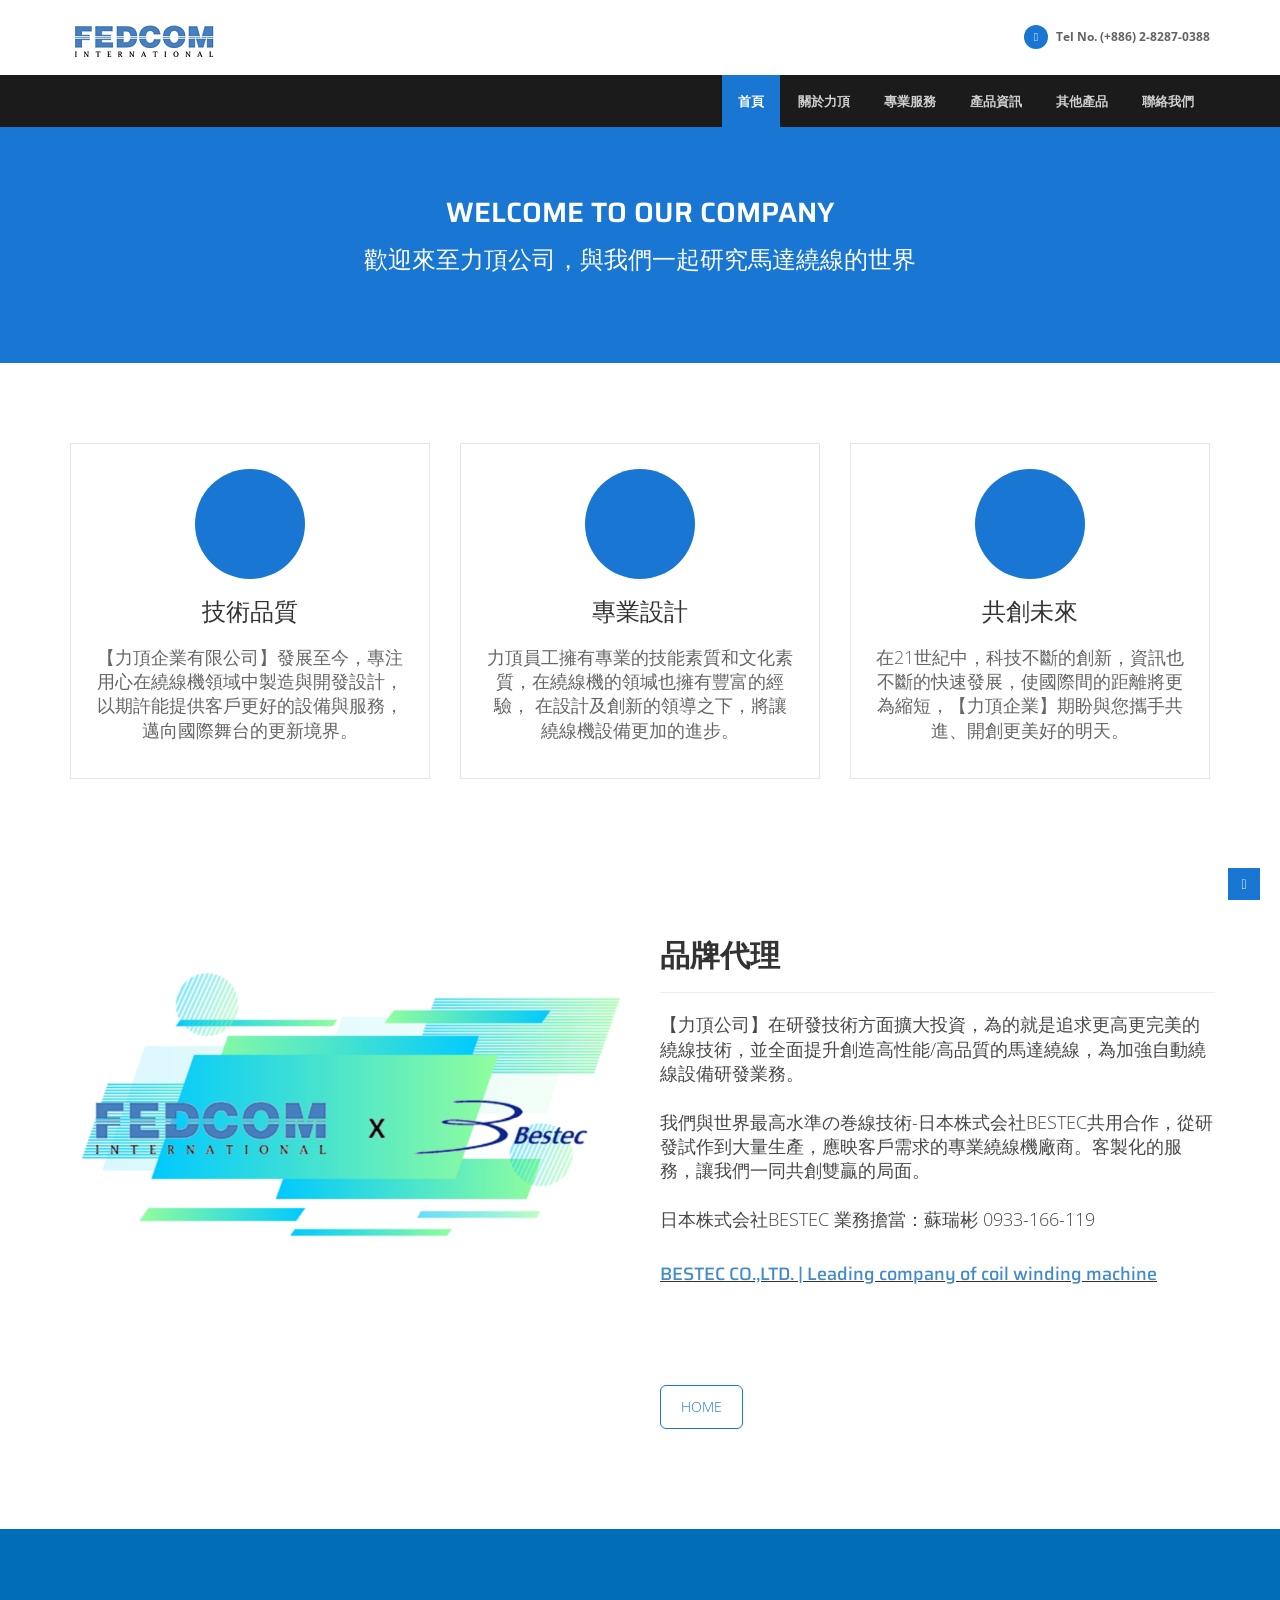
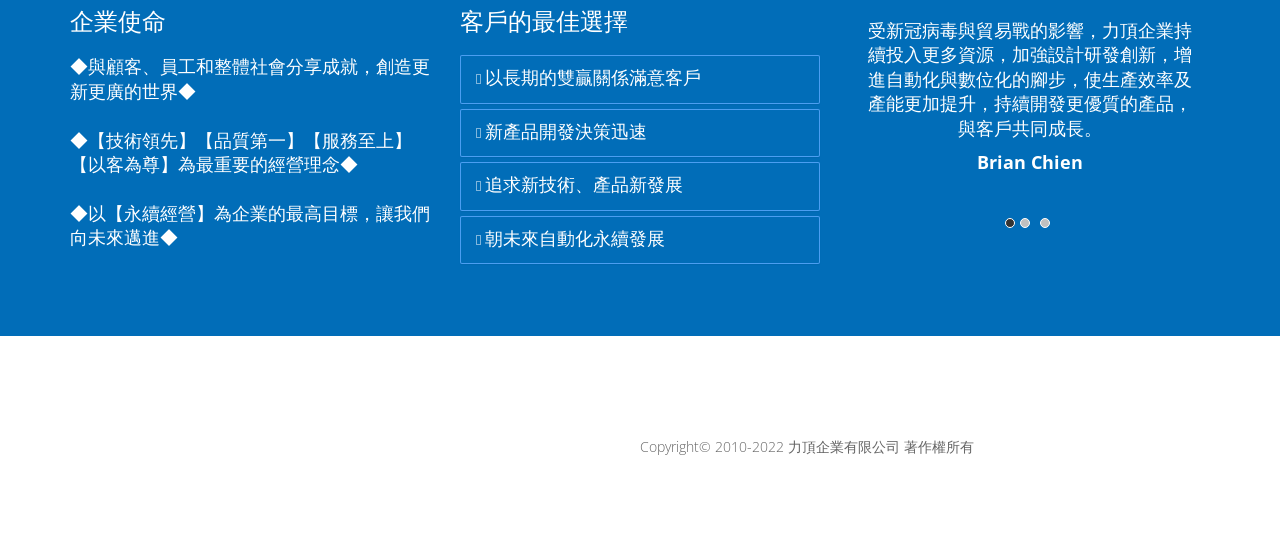
==== commit e771fd24: "Add files via upload" ====
--- a/index.html
+++ b/index.html
@@ -38,16 +38,8 @@
 	<header>
         <div class="navbar navbar-default navbar-static-top">
             <div class="container">
-                <div class="navbar-header">
-                    <button type="button" class="navbar-toggle" data-toggle="collapse" data-target=".navbar-collapse">
-                        <span class="icon-bar"></span>
-                        <span class="icon-bar"></span>
-                        <span class="icon-bar"></span>
-                    </button>
-                  
-                </div>
-                <div class="navbar-collapse collapse ">
-                    <ul class="nav navbar-nav">
+<div class="navbar-collapse collapse ">
+          <ul class="nav navbar-nav">
                         <li class="active"><a href="index.html">首頁</a></li> 
 						 <li class="dropdown">
 						<li><a href="about.html">關於力頂</a></li>
@@ -89,7 +81,7 @@
 			<div class="row">
 				<div class="col-md-12 aligncenter">
 					<h3>WELCOME TO OUR COMPANY</h3>
-					<p><font size="6">歡迎來至力頂公司，與我們一起研究馬達繞線的世界</font ></p>
+					<p><font size="5">歡迎來至力頂公司，與我們一起研究馬達繞線的世界</font ></p>
 					
 				</div> 
 			</div>
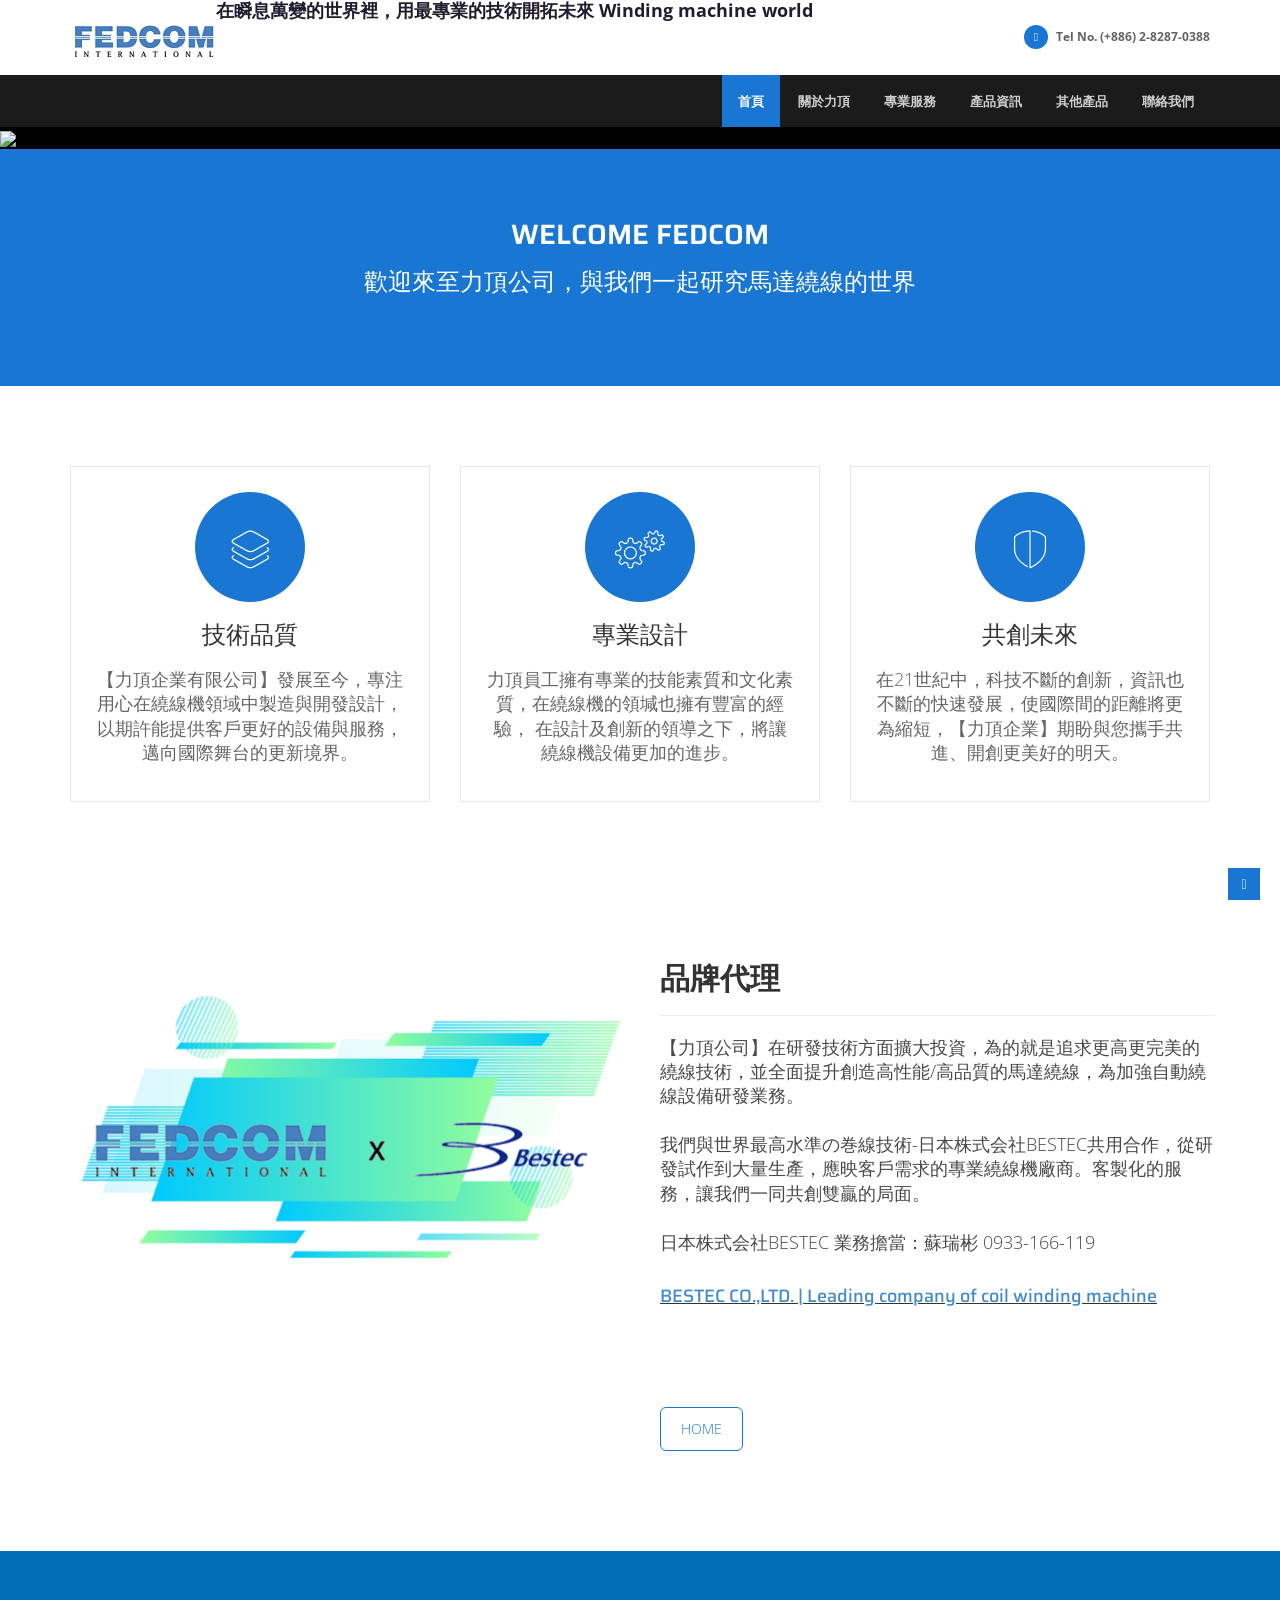
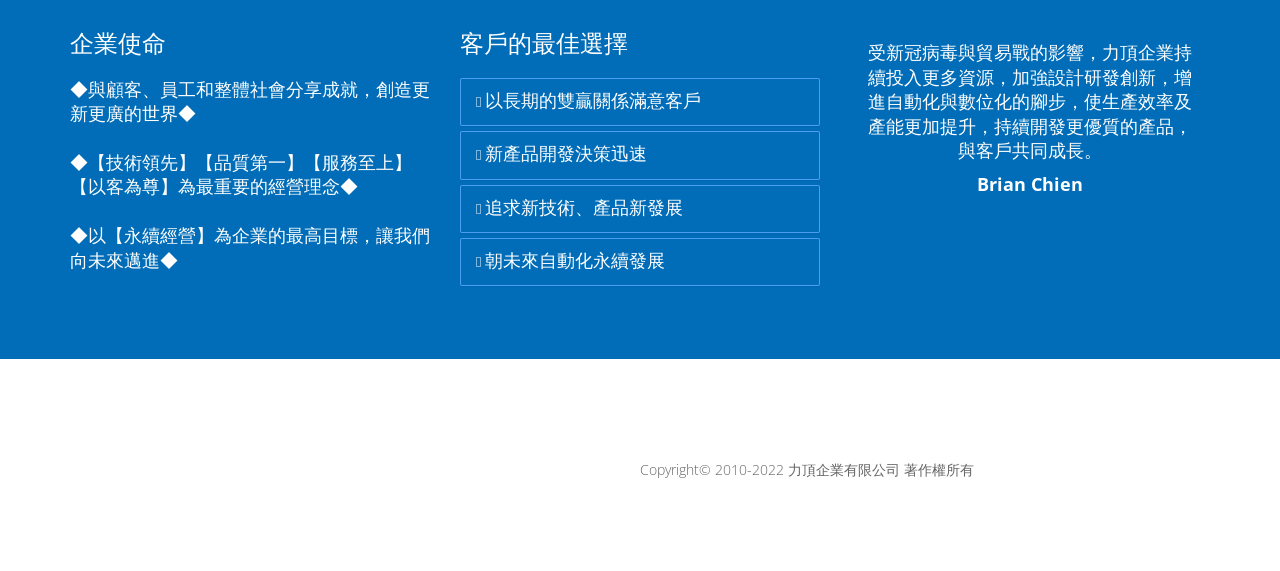
==== commit 2c4c586d: "Add files via upload" ====
--- a/index.html
+++ b/index.html
@@ -27,7 +27,7 @@
 <div class="topbar">
   <div class="container">
     <div class="row">
-      <div class="col-md-12">的
+      <div class="col-md-12">
          <a class="navbar-brand pull-left" href="index.html"><img src="img/logo.png" alt="logo"/></a>
         <p class="pull-right"><i class="fa fa-phone"></i> Tel No. (+886) 2-8287-0388</p>
       </div>
@@ -38,8 +38,16 @@
 	<header>
         <div class="navbar navbar-default navbar-static-top">
             <div class="container">
-<div class="navbar-collapse collapse ">
-          <ul class="nav navbar-nav">
+                <div class="navbar-header">
+                    <button type="button" class="navbar-toggle" data-toggle="collapse" data-target=".navbar-collapse">
+                        <span class="icon-bar"></span>
+                        <span class="icon-bar"></span>
+                        <span class="icon-bar"></span>
+                    </button>
+                  
+                </div>
+                <div class="navbar-collapse collapse ">
+                    <ul class="nav navbar-nav">
                         <li class="active"><a href="index.html">首頁</a></li> 
 						 <li class="dropdown">
 						<li><a href="about.html">關於力頂</a></li>
@@ -57,10 +65,10 @@
 	<section id="banner">
 	 
 	<!-- Slider -->
-        <div id="main-slider" class="flexslider">
+      
             <ul class="slides">
               <li>
-                <img src="img/slides/2.jpg" alt="" />
+                <img src="img/slides/22.jpg">
                 <div class="flex-caption">
                     <h3><f>力頂企業有限公司</f></h3> 
 					<p><font size="4">在瞬息萬變的世界裡，用最專業的技術開拓未來  Winding machine world</font> </p>
@@ -69,7 +77,7 @@
               </li>
 
 					 
-                </div>
+           
               </li>
             </ul>
         </div>
@@ -80,7 +88,7 @@
 		<div class="container">
 			<div class="row">
 				<div class="col-md-12 aligncenter">
-					<h3>WELCOME TO OUR COMPANY</h3>
+					<h3>WELCOME FEDCOM</h3>
 					<p><font size="5">歡迎來至力頂公司，與我們一起研究馬達繞線的世界</font ></p>
 					
 				</div> 
@@ -204,11 +212,7 @@
 								  <div class="carousel slide" data-ride="carousel" id="quote-carousel">
       
 <!-- Bottom Carousel Indicators -->
-<ol class="carousel-indicators">
-  <li data-target="#quote-carousel" data-slide-to="0" class="active"></li>
-  <li data-target="#quote-carousel" data-slide-to="1"></li>
-  <li data-target="#quote-carousel" data-slide-to="2"></li>
-</ol>
+
         
 <!-- Carousel Slides / Quotes -->
 <div class="carousel-inner">
@@ -223,27 +227,7 @@
   </div>
 </div>
 
-<!-- Quote 2 -->
-<div class="item">
-  <div class="row">
-    <div class="col-sm-12">
-      <p></font ><font size="4">全球暖化及氣候變遷已深深影響你我，力頂加強節能減碳措施，盡力推動環境保護。
-將並將企業社會責任納入公司治理之一環，以此作為永續經營之磐石。</font></p>
-      <small><strong><font size="4">Chialing chen</font > </strong></small></div>
-  </div>
-</div>
-
-<!-- Quote 3 -->
-<div class="item">
-  <div class="row">
-    <div class="col-sm-12">
-      <p></font ><font size="4">力頂企業承諾持續強化ESG企業永續，E環境Environment、S社會Social、G公司治理Governance，
-以明確並實際的行動，執行企業永續，善待環境、落實環保，節能減碳，善盡企業之社會責任，為全球盡一份心力。</font >
-</p>
-      <small><strong><font size="4">Robin Su</font ></strong></small>
-    </div>
-  </div>
-</div>
+
   
 </div>
         
--- a/et-line-font/style.css
+++ b/et-line-font/style.css
@@ -0,0 +1,343 @@
+@font-face {
+	font-family: 'et-line';
+	src:url('fonts/et-line.eot');
+	src:url('fonts/et-line.eot?#iefix') format('embedded-opentype'),
+		url('fonts/et-line.woff') format('woff'),
+		url('fonts/et-line.ttf') format('truetype'),
+		url('fonts/et-line.svg#et-line') format('svg');
+	font-weight: normal;
+	font-style: normal;
+}
+
+/* Use the following CSS code if you want to use data attributes for inserting your icons */
+[data-icon]:before {
+	font-family: 'et-line';
+	content: attr(data-icon);
+	speak: none;
+	font-weight: normal;
+	font-variant: normal;
+	text-transform: none;
+	line-height: 1;
+	-webkit-font-smoothing: antialiased;
+	-moz-osx-font-smoothing: grayscale;
+	display:inline-block;
+}
+
+/* Use the following CSS code if you want to have a class per icon */
+/*
+Instead of a list of all class selectors,
+you can use the generic selector below, but it's slower:
+[class*="icon-"] {
+*/
+.icon-mobile, .icon-laptop, .icon-desktop, .icon-tablet, .icon-phone, .icon-document, .icon-documents, .icon-search, .icon-clipboard, .icon-newspaper, .icon-notebook, .icon-book-open, .icon-browser, .icon-calendar, .icon-presentation, .icon-picture, .icon-pictures, .icon-video, .icon-camera, .icon-printer, .icon-toolbox, .icon-briefcase, .icon-wallet, .icon-gift, .icon-bargraph, .icon-grid, .icon-expand, .icon-focus, .icon-edit, .icon-adjustments, .icon-ribbon, .icon-hourglass, .icon-lock, .icon-megaphone, .icon-shield, .icon-trophy, .icon-flag, .icon-map, .icon-puzzle, .icon-basket, .icon-envelope, .icon-streetsign, .icon-telescope, .icon-gears, .icon-key, .icon-paperclip, .icon-attachment, .icon-pricetags, .icon-lightbulb, .icon-layers, .icon-pencil, .icon-tools, .icon-tools-2, .icon-scissors, .icon-paintbrush, .icon-magnifying-glass, .icon-circle-compass, .icon-linegraph, .icon-mic, .icon-strategy, .icon-beaker, .icon-caution, .icon-recycle, .icon-anchor, .icon-profile-male, .icon-profile-female, .icon-bike, .icon-wine, .icon-hotairballoon, .icon-globe, .icon-genius, .icon-map-pin, .icon-dial, .icon-chat, .icon-heart, .icon-cloud, .icon-upload, .icon-download, .icon-target, .icon-hazardous, .icon-piechart, .icon-speedometer, .icon-global, .icon-compass, .icon-lifesaver, .icon-clock, .icon-aperture, .icon-quote, .icon-scope, .icon-alarmclock, .icon-refresh, .icon-happy, .icon-sad, .icon-facebook, .icon-twitter, .icon-googleplus, .icon-rss, .icon-tumblr, .icon-linkedin, .icon-dribbble {
+	font-family: 'et-line';
+	speak: none;
+	font-style: normal;
+	font-weight: normal;
+	font-variant: normal;
+	text-transform: none;
+	line-height: 1;
+	-webkit-font-smoothing: antialiased;
+	-moz-osx-font-smoothing: grayscale;
+	display:inline-block;
+}
+.icon-mobile:before {
+	content: "\e000";
+}
+.icon-laptop:before {
+	content: "\e001";
+}
+.icon-desktop:before {
+	content: "\e002";
+}
+.icon-tablet:before {
+	content: "\e003";
+}
+.icon-phone:before {
+	content: "\e004";
+}
+.icon-document:before {
+	content: "\e005";
+}
+.icon-documents:before {
+	content: "\e006";
+}
+.icon-search:before {
+	content: "\e007";
+}
+.icon-clipboard:before {
+	content: "\e008";
+}
+.icon-newspaper:before {
+	content: "\e009";
+}
+.icon-notebook:before {
+	content: "\e00a";
+}
+.icon-book-open:before {
+	content: "\e00b";
+}
+.icon-browser:before {
+	content: "\e00c";
+}
+.icon-calendar:before {
+	content: "\e00d";
+}
+.icon-presentation:before {
+	content: "\e00e";
+}
+.icon-picture:before {
+	content: "\e00f";
+}
+.icon-pictures:before {
+	content: "\e010";
+}
+.icon-video:before {
+	content: "\e011";
+}
+.icon-camera:before {
+	content: "\e012";
+}
+.icon-printer:before {
+	content: "\e013";
+}
+.icon-toolbox:before {
+	content: "\e014";
+}
+.icon-briefcase:before {
+	content: "\e015";
+}
+.icon-wallet:before {
+	content: "\e016";
+}
+.icon-gift:before {
+	content: "\e017";
+}
+.icon-bargraph:before {
+	content: "\e018";
+}
+.icon-grid:before {
+	content: "\e019";
+}
+.icon-expand:before {
+	content: "\e01a";
+}
+.icon-focus:before {
+	content: "\e01b";
+}
+.icon-edit:before {
+	content: "\e01c";
+}
+.icon-adjustments:before {
+	content: "\e01d";
+}
+.icon-ribbon:before {
+	content: "\e01e";
+}
+.icon-hourglass:before {
+	content: "\e01f";
+}
+.icon-lock:before {
+	content: "\e020";
+}
+.icon-megaphone:before {
+	content: "\e021";
+}
+.icon-shield:before {
+	content: "\e022";
+}
+.icon-trophy:before {
+	content: "\e023";
+}
+.icon-flag:before {
+	content: "\e024";
+}
+.icon-map:before {
+	content: "\e025";
+}
+.icon-puzzle:before {
+	content: "\e026";
+}
+.icon-basket:before {
+	content: "\e027";
+}
+.icon-envelope:before {
+	content: "\e028";
+}
+.icon-streetsign:before {
+	content: "\e029";
+}
+.icon-telescope:before {
+	content: "\e02a";
+}
+.icon-gears:before {
+	content: "\e02b";
+}
+.icon-key:before {
+	content: "\e02c";
+}
+.icon-paperclip:before {
+	content: "\e02d";
+}
+.icon-attachment:before {
+	content: "\e02e";
+}
+.icon-pricetags:before {
+	content: "\e02f";
+}
+.icon-lightbulb:before {
+	content: "\e030";
+}
+.icon-layers:before {
+	content: "\e031";
+}
+.icon-pencil:before {
+	content: "\e032";
+}
+.icon-tools:before {
+	content: "\e033";
+}
+.icon-tools-2:before {
+	content: "\e034";
+}
+.icon-scissors:before {
+	content: "\e035";
+}
+.icon-paintbrush:before {
+	content: "\e036";
+}
+.icon-magnifying-glass:before {
+	content: "\e037";
+}
+.icon-circle-compass:before {
+	content: "\e038";
+}
+.icon-linegraph:before {
+	content: "\e039";
+}
+.icon-mic:before {
+	content: "\e03a";
+}
+.icon-strategy:before {
+	content: "\e03b";
+}
+.icon-beaker:before {
+	content: "\e03c";
+}
+.icon-caution:before {
+	content: "\e03d";
+}
+.icon-recycle:before {
+	content: "\e03e";
+}
+.icon-anchor:before {
+	content: "\e03f";
+}
+.icon-profile-male:before {
+	content: "\e040";
+}
+.icon-profile-female:before {
+	content: "\e041";
+}
+.icon-bike:before {
+	content: "\e042";
+}
+.icon-wine:before {
+	content: "\e043";
+}
+.icon-hotairballoon:before {
+	content: "\e044";
+}
+.icon-globe:before {
+	content: "\e045";
+}
+.icon-genius:before {
+	content: "\e046";
+}
+.icon-map-pin:before {
+	content: "\e047";
+}
+.icon-dial:before {
+	content: "\e048";
+}
+.icon-chat:before {
+	content: "\e049";
+}
+.icon-heart:before {
+	content: "\e04a";
+}
+.icon-cloud:before {
+	content: "\e04b";
+}
+.icon-upload:before {
+	content: "\e04c";
+}
+.icon-download:before {
+	content: "\e04d";
+}
+.icon-target:before {
+	content: "\e04e";
+}
+.icon-hazardous:before {
+	content: "\e04f";
+}
+.icon-piechart:before {
+	content: "\e050";
+}
+.icon-speedometer:before {
+	content: "\e051";
+}
+.icon-global:before {
+	content: "\e052";
+}
+.icon-compass:before {
+	content: "\e053";
+}
+.icon-lifesaver:before {
+	content: "\e054";
+}
+.icon-clock:before {
+	content: "\e055";
+}
+.icon-aperture:before {
+	content: "\e056";
+}
+.icon-quote:before {
+	content: "\e057";
+}
+.icon-scope:before {
+	content: "\e058";
+}
+.icon-alarmclock:before {
+	content: "\e059";
+}
+.icon-refresh:before {
+	content: "\e05a";
+}
+.icon-happy:before {
+	content: "\e05b";
+}
+.icon-sad:before {
+	content: "\e05c";
+}
+.icon-facebook:before {
+	content: "\e05d";
+}
+.icon-twitter:before {
+	content: "\e05e";
+}
+.icon-googleplus:before {
+	content: "\e05f";
+}
+.icon-rss:before {
+	content: "\e060";
+}
+.icon-tumblr:before {
+	content: "\e061";
+}
+.icon-linkedin:before {
+	content: "\e062";
+}
+.icon-dribbble:before {
+	content: "\e063";
+}
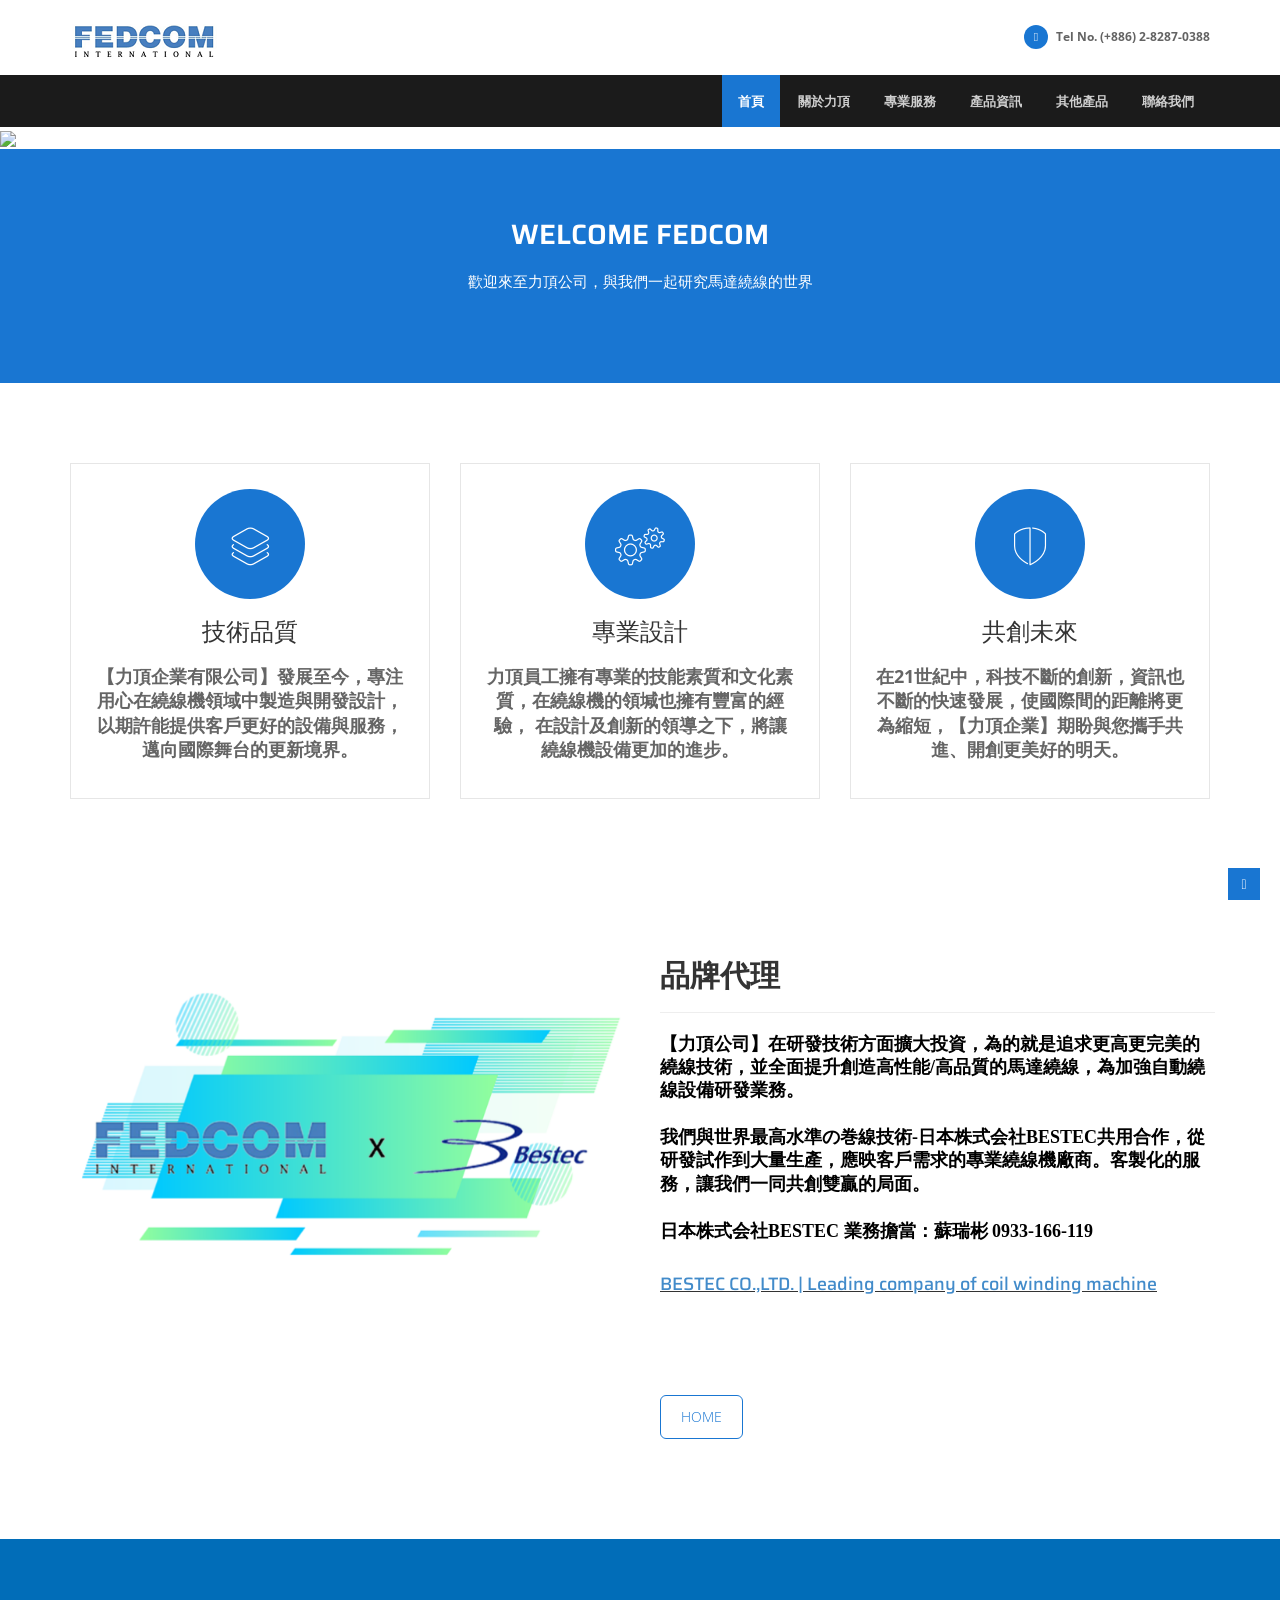
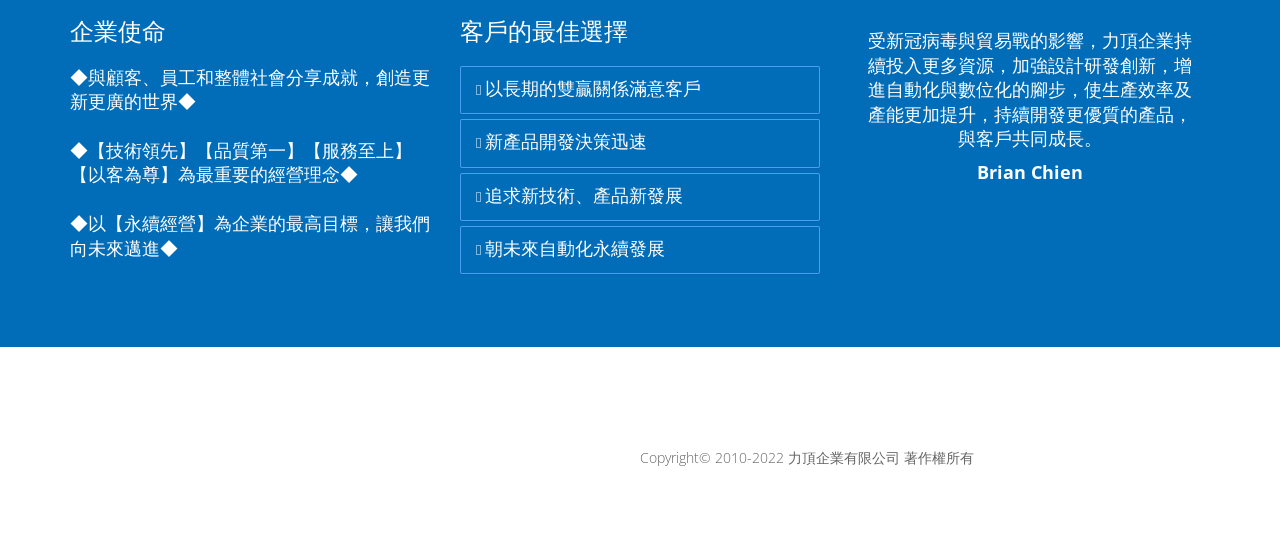
==== commit 475fab49: "Add files via upload" ====
--- a/index.html
+++ b/index.html
@@ -29,7 +29,7 @@
     <div class="row">
       <div class="col-md-12">
          <a class="navbar-brand pull-left" href="index.html"><img src="img/logo.png" alt="logo"/></a>
-        <p class="pull-right"><i class="fa fa-phone"></i> Tel No. (+886) 2-8287-0388</p>
+         <p class="pull-right"><i class="fa fa-phone"></i> Tel No. (+886) 2-8287-0388</p>
       </div>
     </div>
   </div>
@@ -50,7 +50,7 @@
                     <ul class="nav navbar-nav">
                         <li class="active"><a href="index.html">首頁</a></li> 
 						 <li class="dropdown">
-						<li><a href="about.html">關於力頂</a></li>
+					  <li><a href="about.html">關於力頂</a></li>
 						<li><a href="services.html">專業服務</a></li>
                         <li><a href="machine.html">產品資訊</a></li>
                         <li><a href="other.html">其他產品</a></li>
@@ -62,34 +62,13 @@
         </div>
 	</header>
 	<!-- end header -->
-	<section id="banner">
-	 
-	<!-- Slider -->
-      
-            <ul class="slides">
-              <li>
-                <img src="img/slides/22.jpg">
-                <div class="flex-caption">
-                    <h3><f>力頂企業有限公司</f></h3> 
-					<p><font size="4">在瞬息萬變的世界裡，用最專業的技術開拓未來  Winding machine world</font> </p>
-					 
-                </div>
-              </li>
-
-					 
-           
-              </li>
-            </ul>
-        </div>
-	<!-- end slider -->
- 
-	</section> 
-	<section id="call-to-action-2">
+		<img src="img/slides/22.jpg">
+<section id="call-to-action-2">
 		<div class="container">
 			<div class="row">
 				<div class="col-md-12 aligncenter">
 					<h3>WELCOME FEDCOM</h3>
-					<p><font size="5">歡迎來至力頂公司，與我們一起研究馬達繞線的世界</font ></p>
+					<p>歡迎來至力頂公司，與我們一起研究馬達繞線的世界</p>
 					
 				</div> 
 			</div>
@@ -109,21 +88,21 @@
 		<div class="box-content"> 
 		<span class="icons c1"><i class="icon-layers"></i></span> <div class="box-area">
 		  <h3>技術品質</h3>
-		  <p><font size="4">【力頂企業有限公司】發展至今，專注用心在繞線機領域中製造與開發設計，以期許能提供客戶更好的設備與服務，邁向國際舞台的更新境界。</font></p>
+		  <p><font size="4"><B>【力頂企業有限公司】發展至今，專注用心在繞線機領域中製造與開發設計，以期許能提供客戶更好的設備與服務，邁向國際舞台的更新境界。</font></B></p>
 		</div></div>
 		</div>
 		<div class="col-md-4 text-center"> 
 		<div class="box-content focus"> 
 		<span class="icons c2"><i class="icon-gears"></i></span> <div class="box-area">
 		  <h3>專業設計</h3>
-		  <p><font size="4">力頂員工擁有專業的技能素質和文化素質，在繞線機的領堿也擁有豐富的經驗， 在設計及創新的領導之下，將讓繞線機設備更加的進步。</font></p>
+		  <p><font size="4"><B>力頂員工擁有專業的技能素質和文化素質，在繞線機的領堿也擁有豐富的經驗， 在設計及創新的領導之下，將讓繞線機設備更加的進步。</font></B></p>
 		</div></div>
 		</div>
 		<div class="col-md-4 text-center">  
 		<div class="box-content">
 		<span class="icons c3"><i class="icon-shield"></i></span> <div class="box-area">
 		  <h3>共創未來</h3>
-		  <p><p><font size="4">在21世紀中，科技不斷的創新，資訊也不斷的快速發展，使國際間的距離將更為縮短，【力頂企業】期盼與您攜手共進、開創更美好的明天。</font></p>
+		  <p><p><font size="4"><B>在21世紀中，科技不斷的創新，資訊也不斷的快速發展，使國際間的距離將更為縮短，【力頂企業】期盼與您攜手共進、開創更美好的明天。</B></font></p>
 		</div>
 		</div> </div>
 		</div></div>
@@ -141,10 +120,11 @@
           <div class="col-lg-6 col-sm-6 wow fadeInRight animated" data-wow-animation-name="fadeInRight">
             <h2>品牌代理</h2>
             <hr>
-            <p><font size="4"> 【力頂公司】在研發技術方面擴大投資，為的就是追求更高更完美的繞線技術，並全面提升創造高性能/高品質的馬達繞線，為加強自動繞線設備研發業務。
+            <p><p><font face="微軟正黑體"  size="4" color=#000000><b> 
+ 【力頂公司】在研發技術方面擴大投資，為的就是追求更高更完美的繞線技術，並全面提升創造高性能/高品質的馬達繞線，為加強自動繞線設備研發業務。
 				<br><br>
 				我們與世界最高水準の巻線技術-日本株式会社BESTEC共用合作，從研發試作到大量生產，應映客戶需求的專業繞線機廠商。客製化的服務，讓我們一同共創雙贏的局面。<br>
-				<br>日本株式会社BESTEC  業務擔當：蘇瑞彬  0933-166-119</br></font>
+				<br>日本株式会社BESTEC  業務擔當：蘇瑞彬  0933-166-119</br></font></b>
 			
 			<br><h4><u><a href="http://bestec-web.co.jp/zh" class="link-primary">BESTEC CO.,LTD. | Leading company of coil winding machine</a></u></h4></br></p>
             <p>&nbsp;</p>
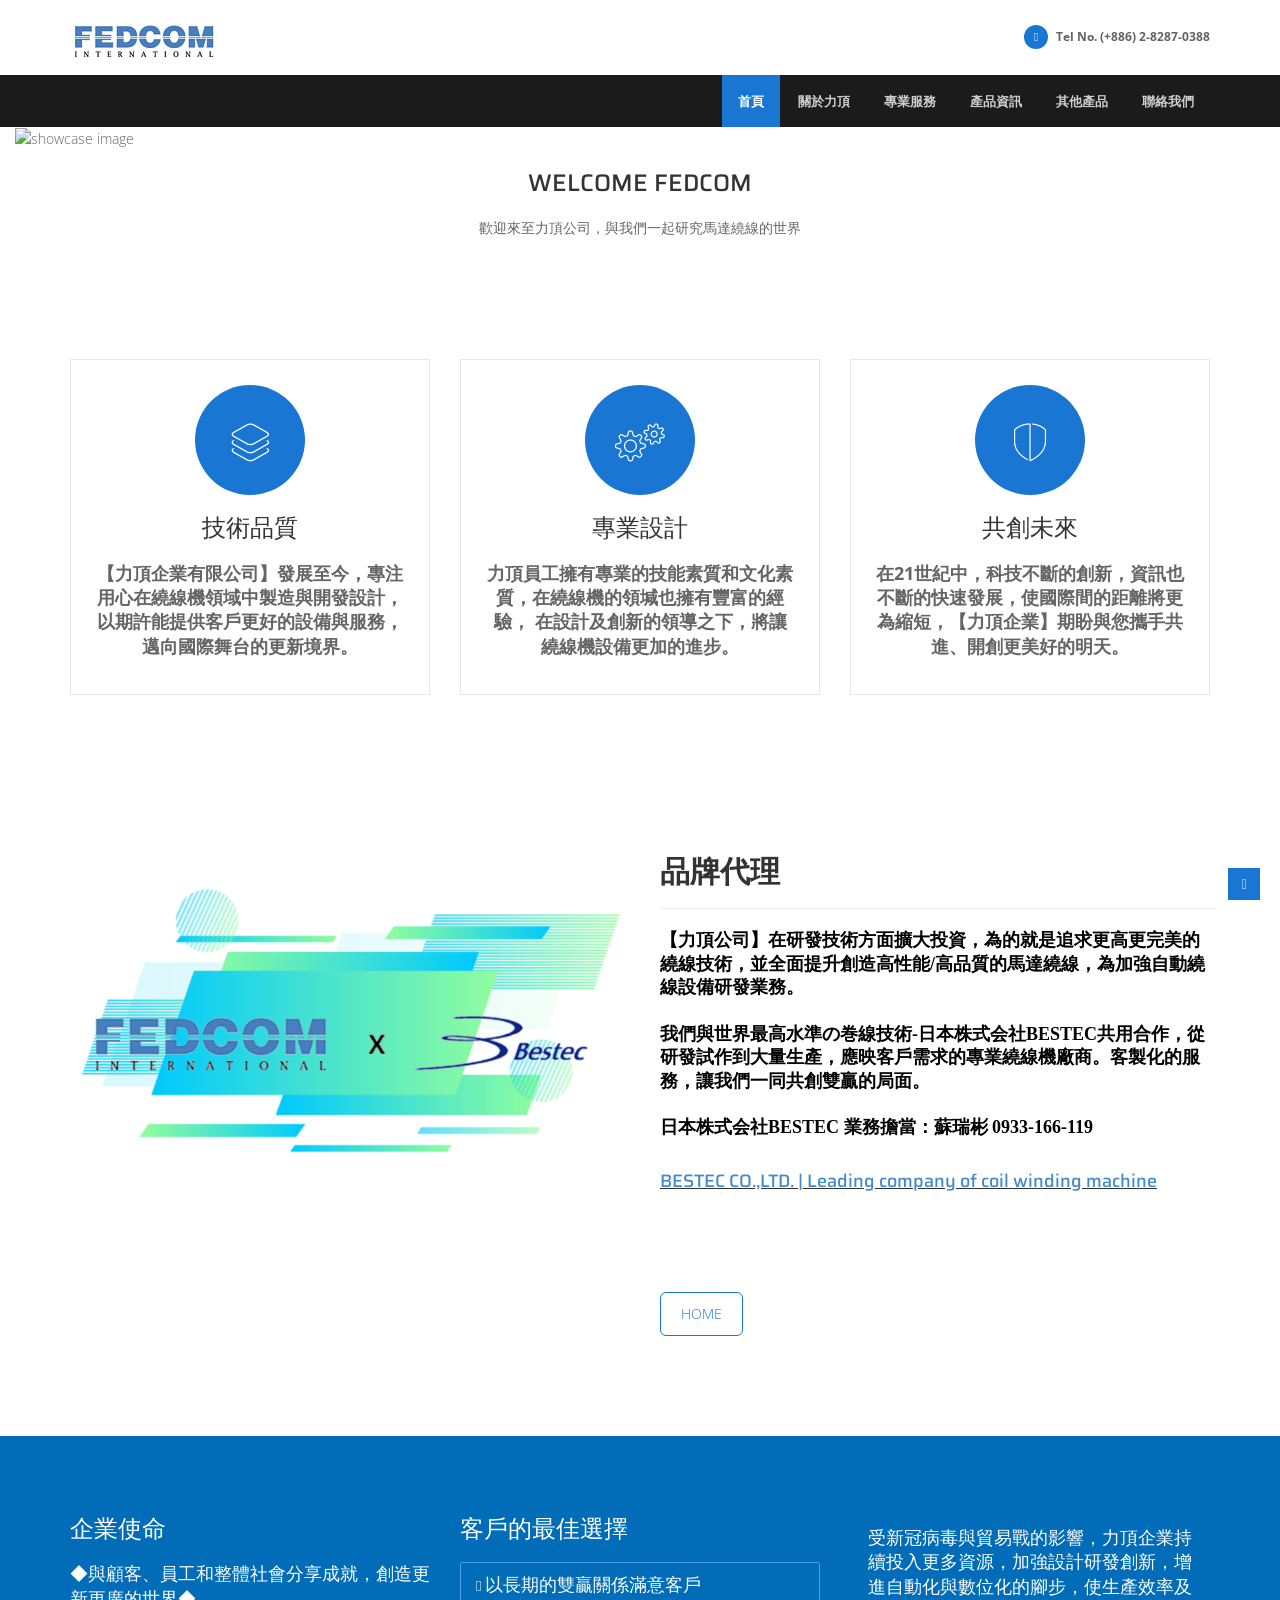
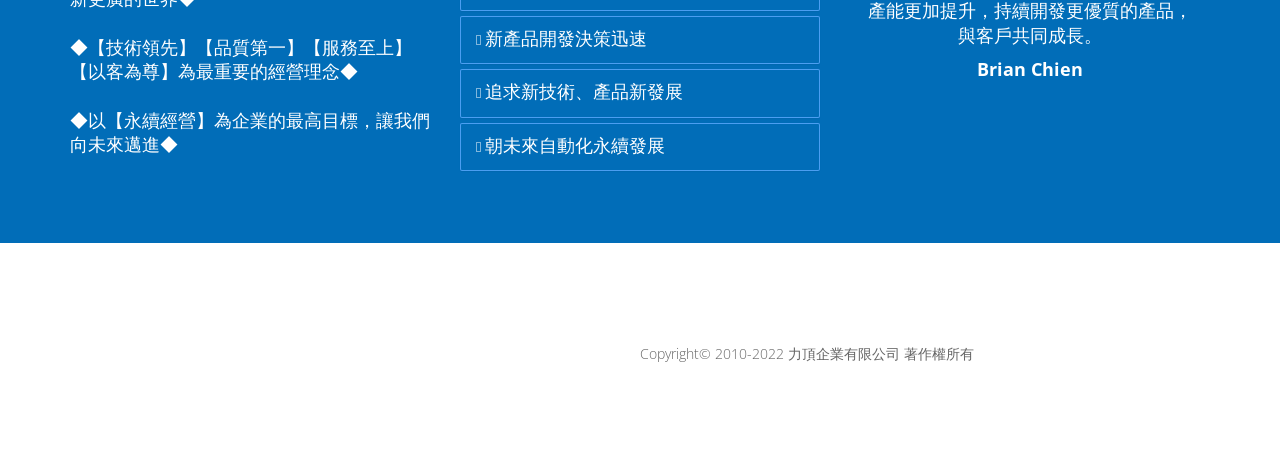
==== commit 7285b825: "Add files via upload" ====
--- a/index.html
+++ b/index.html
@@ -62,8 +62,10 @@
         </div>
 	</header>
 	<!-- end header -->
-		<img src="img/slides/22.jpg">
-<section id="call-to-action-2">
+	
+<div class="col-md-6">
+					<img src="img/slides/22.jpg" alt="showcase image">
+				</div>
 		<div class="container">
 			<div class="row">
 				<div class="col-md-12 aligncenter">
@@ -73,7 +75,7 @@
 				</div> 
 			</div>
 		</div>
-	</section>
+	</div>
 	
 	
 	
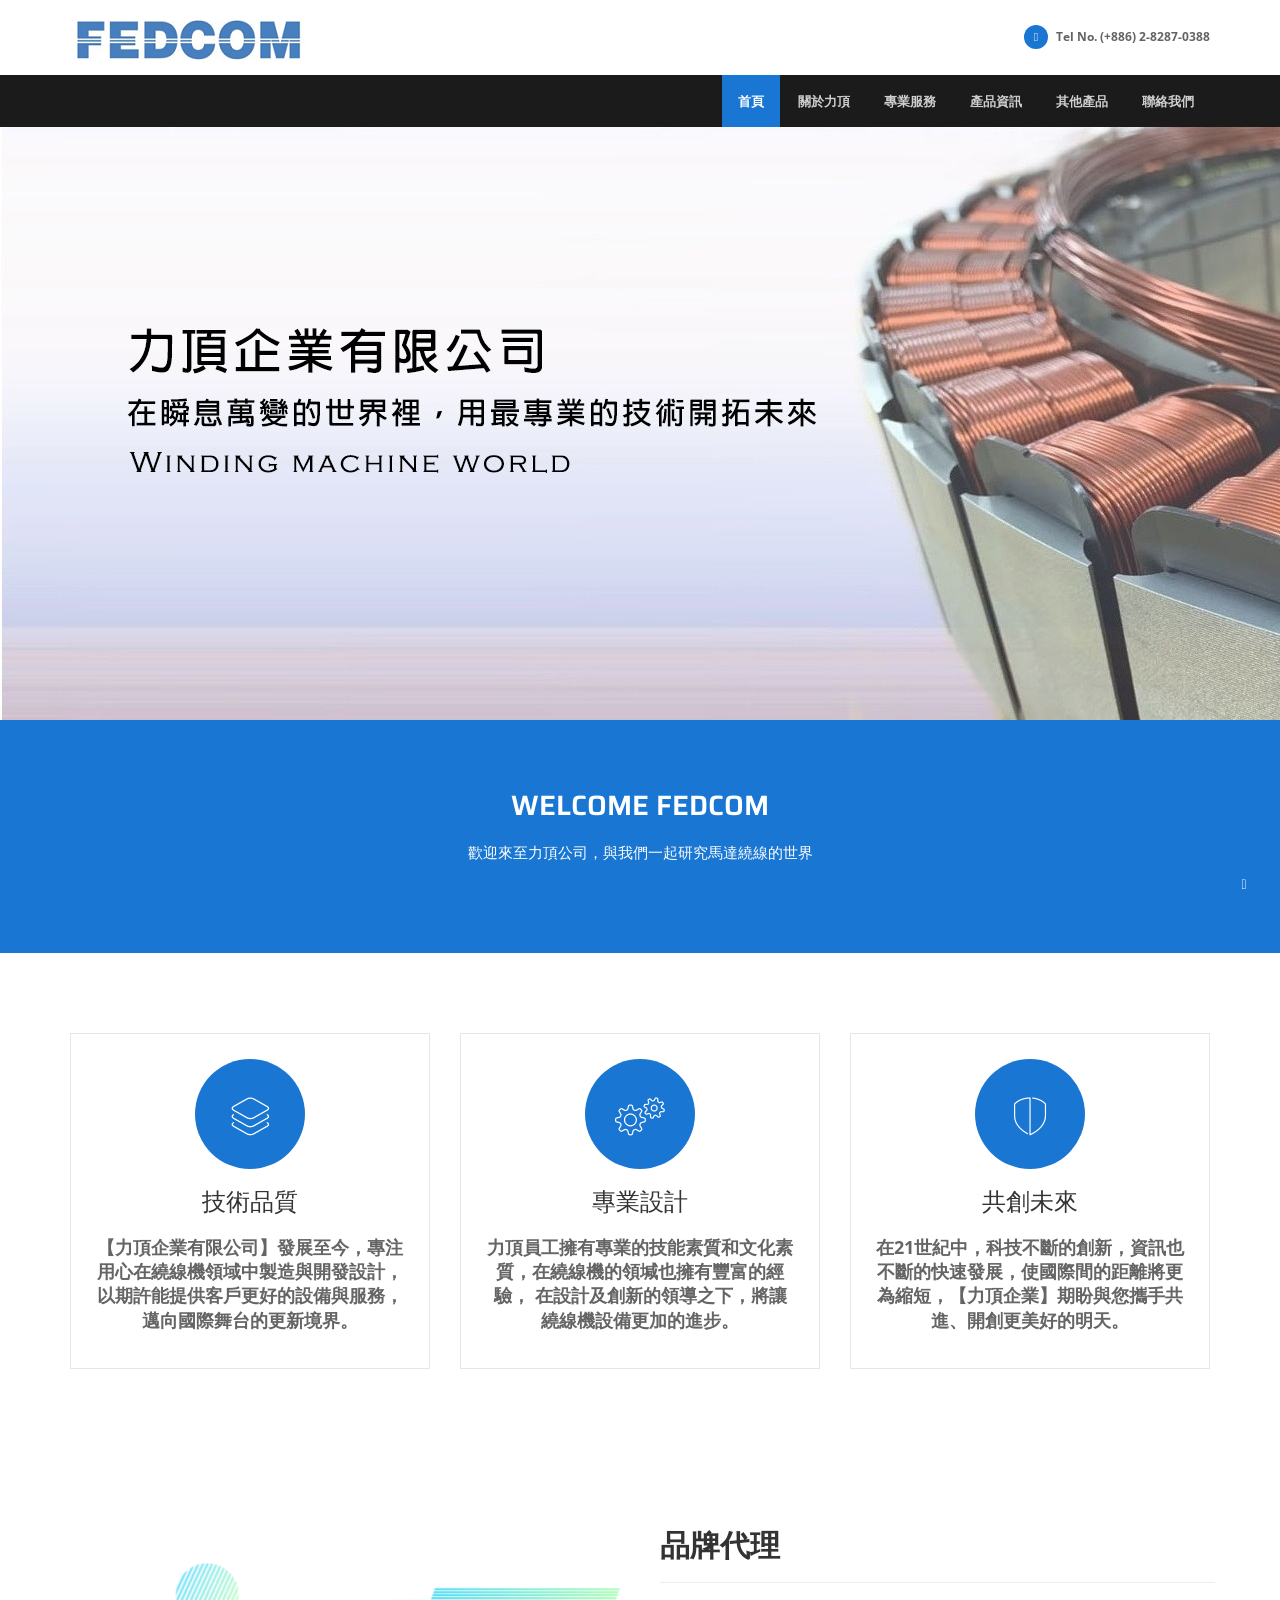
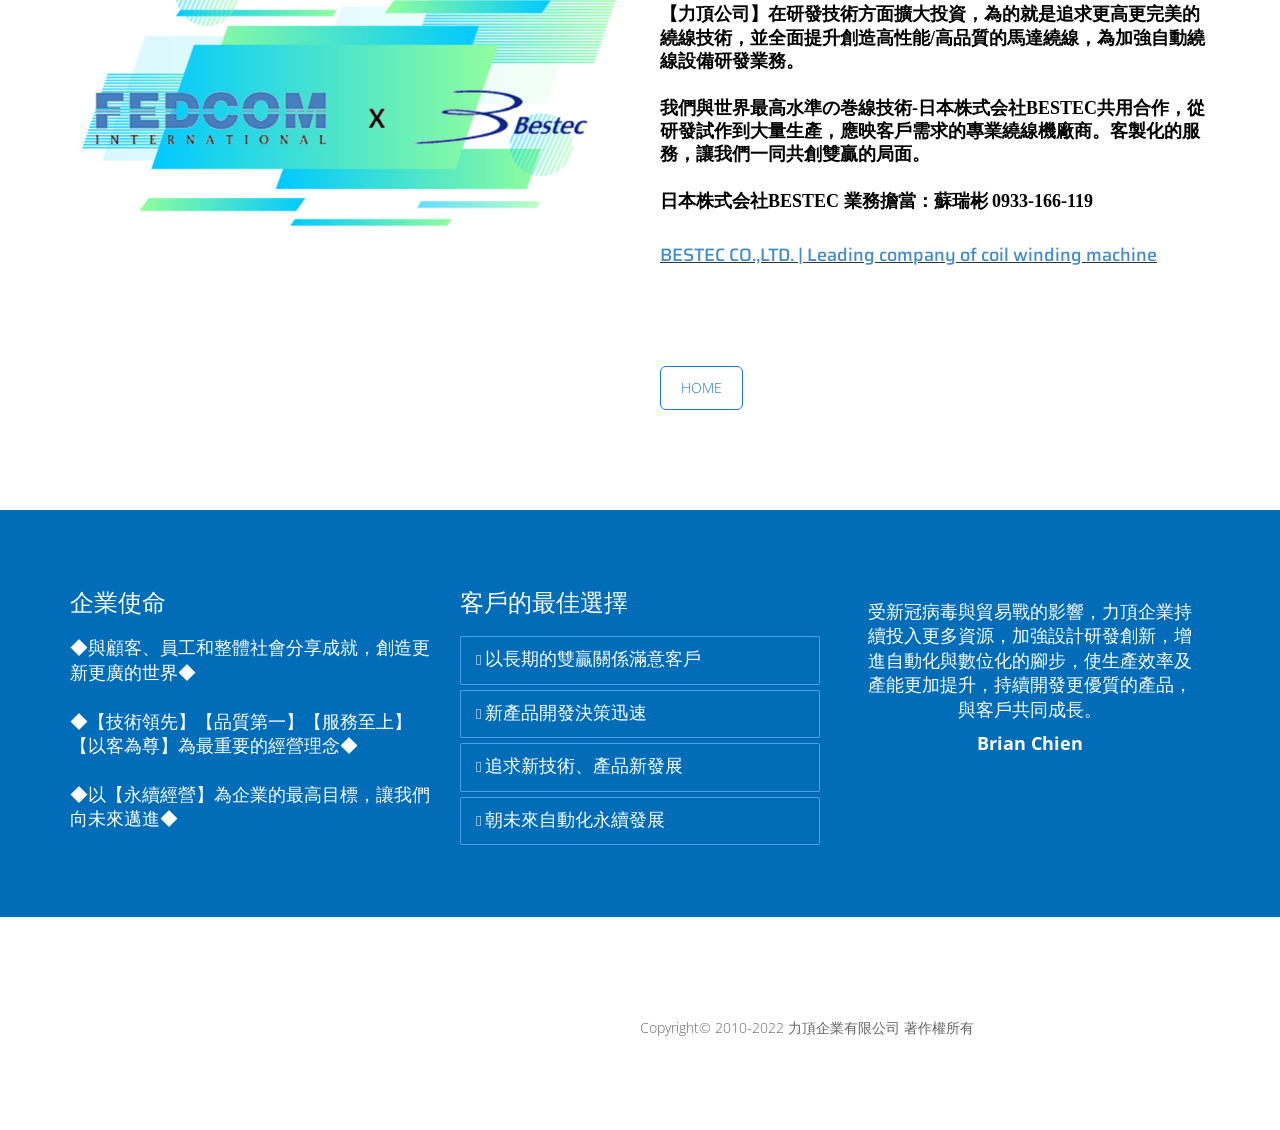
==== commit 949077ef: "Add files via upload" ====
--- a/index.html
+++ b/index.html
@@ -62,10 +62,8 @@
         </div>
 	</header>
 	<!-- end header -->
-	
-<div class="col-md-6">
-					<img src="img/slides/22.jpg" alt="showcase image">
-				</div>
+		<img src="img/slides/22.jpg">
+<section id="call-to-action-2">
 		<div class="container">
 			<div class="row">
 				<div class="col-md-12 aligncenter">
@@ -75,7 +73,7 @@
 				</div> 
 			</div>
 		</div>
-	</div>
+	</section>
 	
 	
 	
@@ -162,25 +160,25 @@
 								  <div class="panel">	
 									<!-- Panel heading -->
 									 <div class="panel-heading">
-									   <h4 class="panel-title"> <a data-toggle="collapse" data-parent="#accordion-alt3" href="#collapseOne-alt3"> <em class="fa fa-angle-right"></em> <font size="4">以長期的雙贏關係滿意客戶</font></a> </h4>
+									   <h4 class="panel-title"> <a data-toggle="collapse" data-parent="#accordion-alt3" > <em class="fa fa-angle-right"></em> <font size="4">以長期的雙贏關係滿意客戶</font></a> </h4>
 									 </div>
 									
 								  </div>
 								  <div class="panel">
 									 <div class="panel-heading">
-									   <h4 class="panel-title"> <a data-toggle="collapse" data-parent="#accordion-alt3" href="#collapseTwo-alt3"> <em class="fa fa-angle-right"></em> <font size="4">新產品開發決策迅速</font></a> </h4>
+									   <h4 class="panel-title"> <a data-toggle="collapse" data-parent="#accordion-alt3"> <em class="fa fa-angle-right"></em> <font size="4">新產品開發決策迅速</font></a> </h4>
 									 </div>
 									
 								  </div>
 								  <div class="panel">
 									 <div class="panel-heading">
-									   <h4 class="panel-title"> <a data-toggle="collapse" data-parent="#accordion-alt3" href="#collapseThree-alt3"> <em class="fa fa-angle-right"></em> <font size="4">追求新技術、產品新發展</font></a> </h4>
+									   <h4 class="panel-title"> <a data-toggle="collapse" data-parent="#accordion-alt3"> <em class="fa fa-angle-right"></em> <font size="4">追求新技術、產品新發展</font></a> </h4>
 									 </div>
 									
 								  </div>
 								  <div class="panel">
 									 <div class="panel-heading">
-									   <h4 class="panel-title"> <a data-toggle="collapse" data-parent="#accordion-alt3" href="#collapseFour-alt3"> <em class="fa fa-angle-right"></em> <font size="4">朝未來自動化永續發展</font></a> </h4>
+									   <h4 class="panel-title"> <a data-toggle="collapse" data-parent="#accordion-alt3"> <em class="fa fa-angle-right"></em> <font size="4">朝未來自動化永續發展</font></a> </h4>
 									 </div>
 									
 								  </div>
